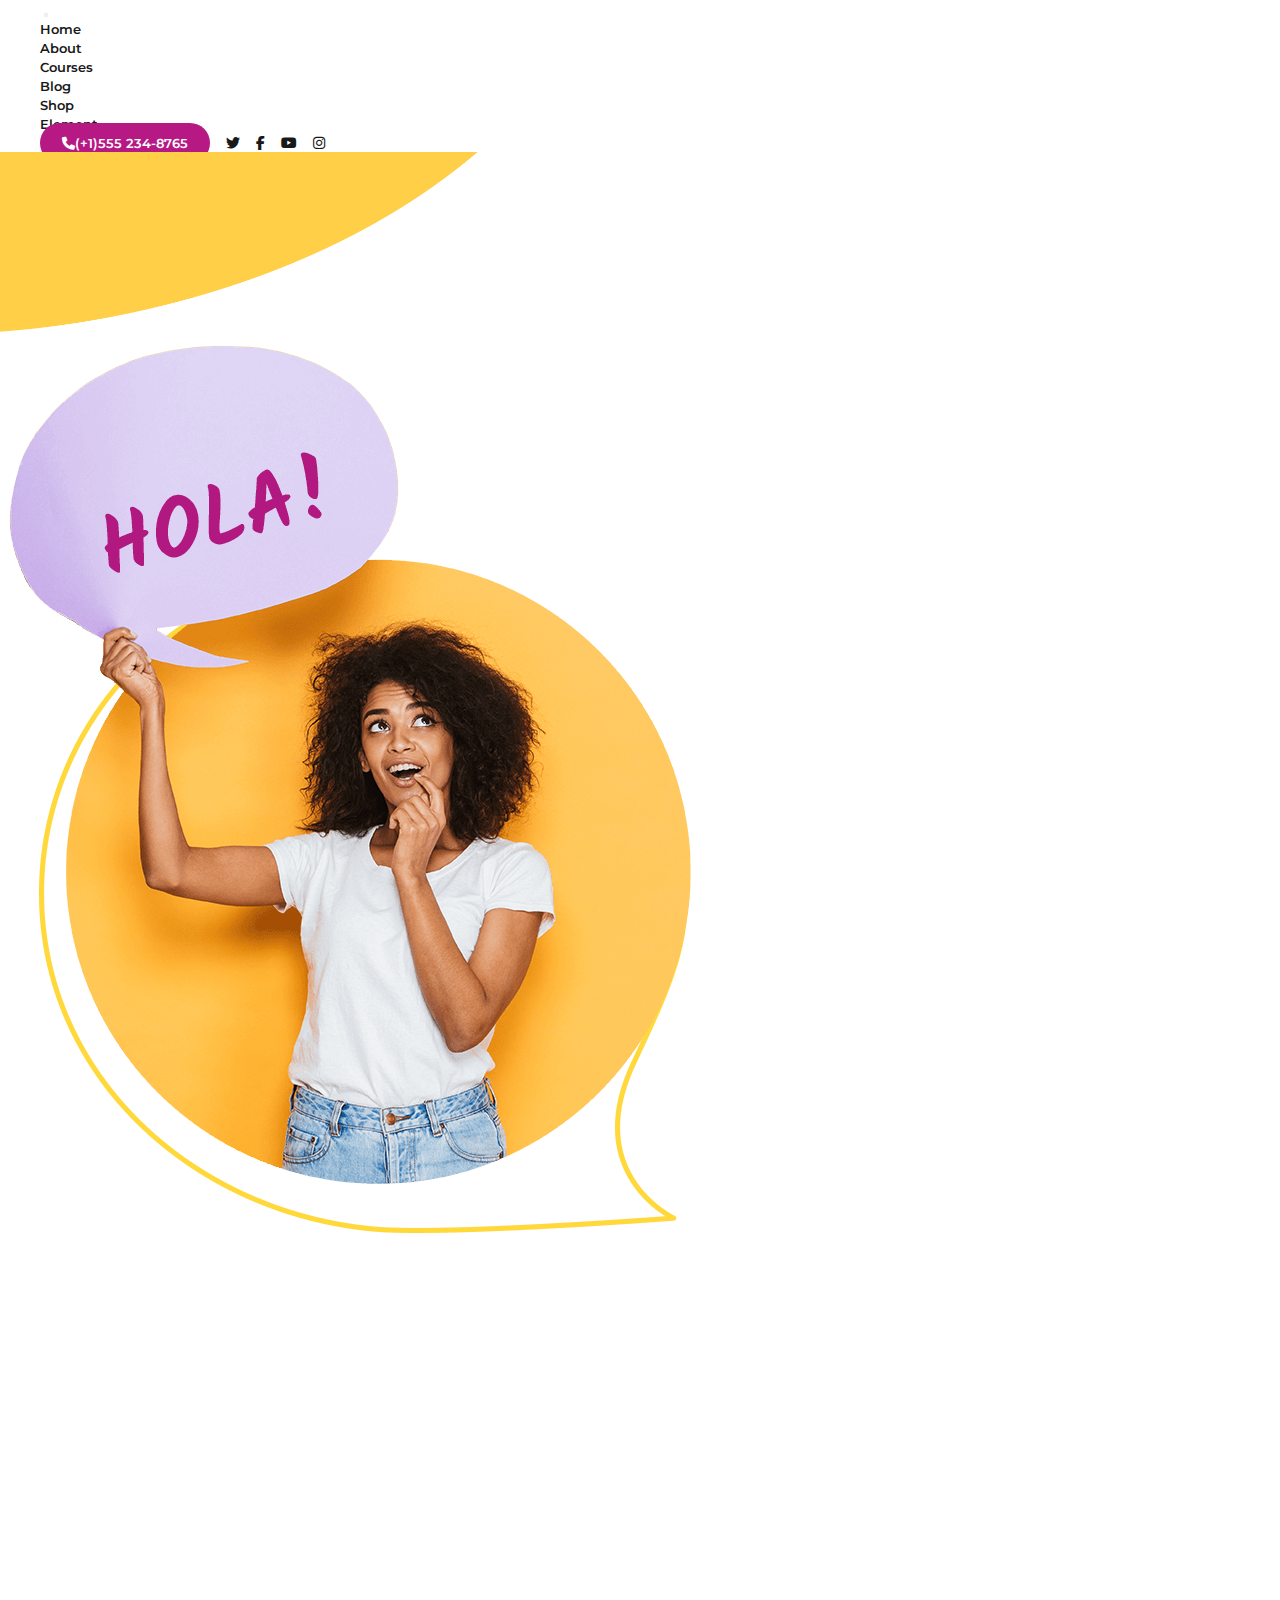
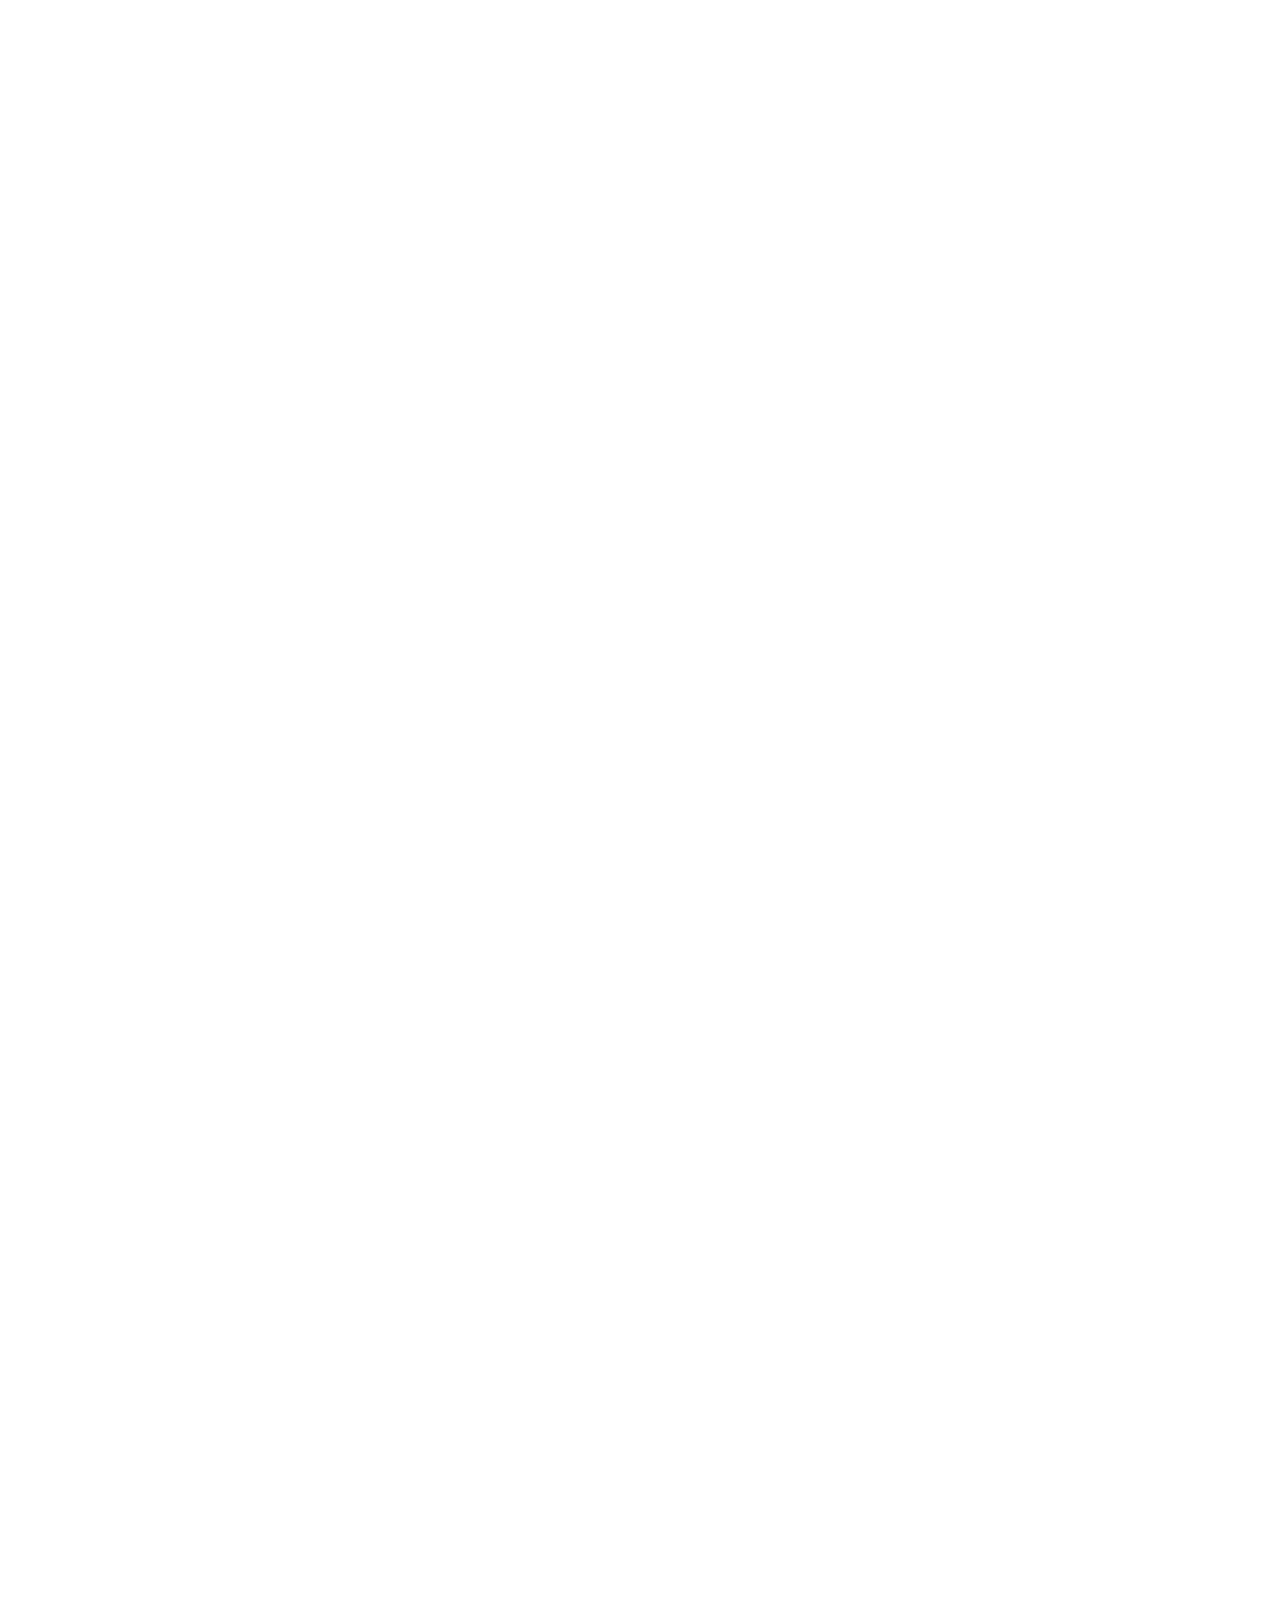
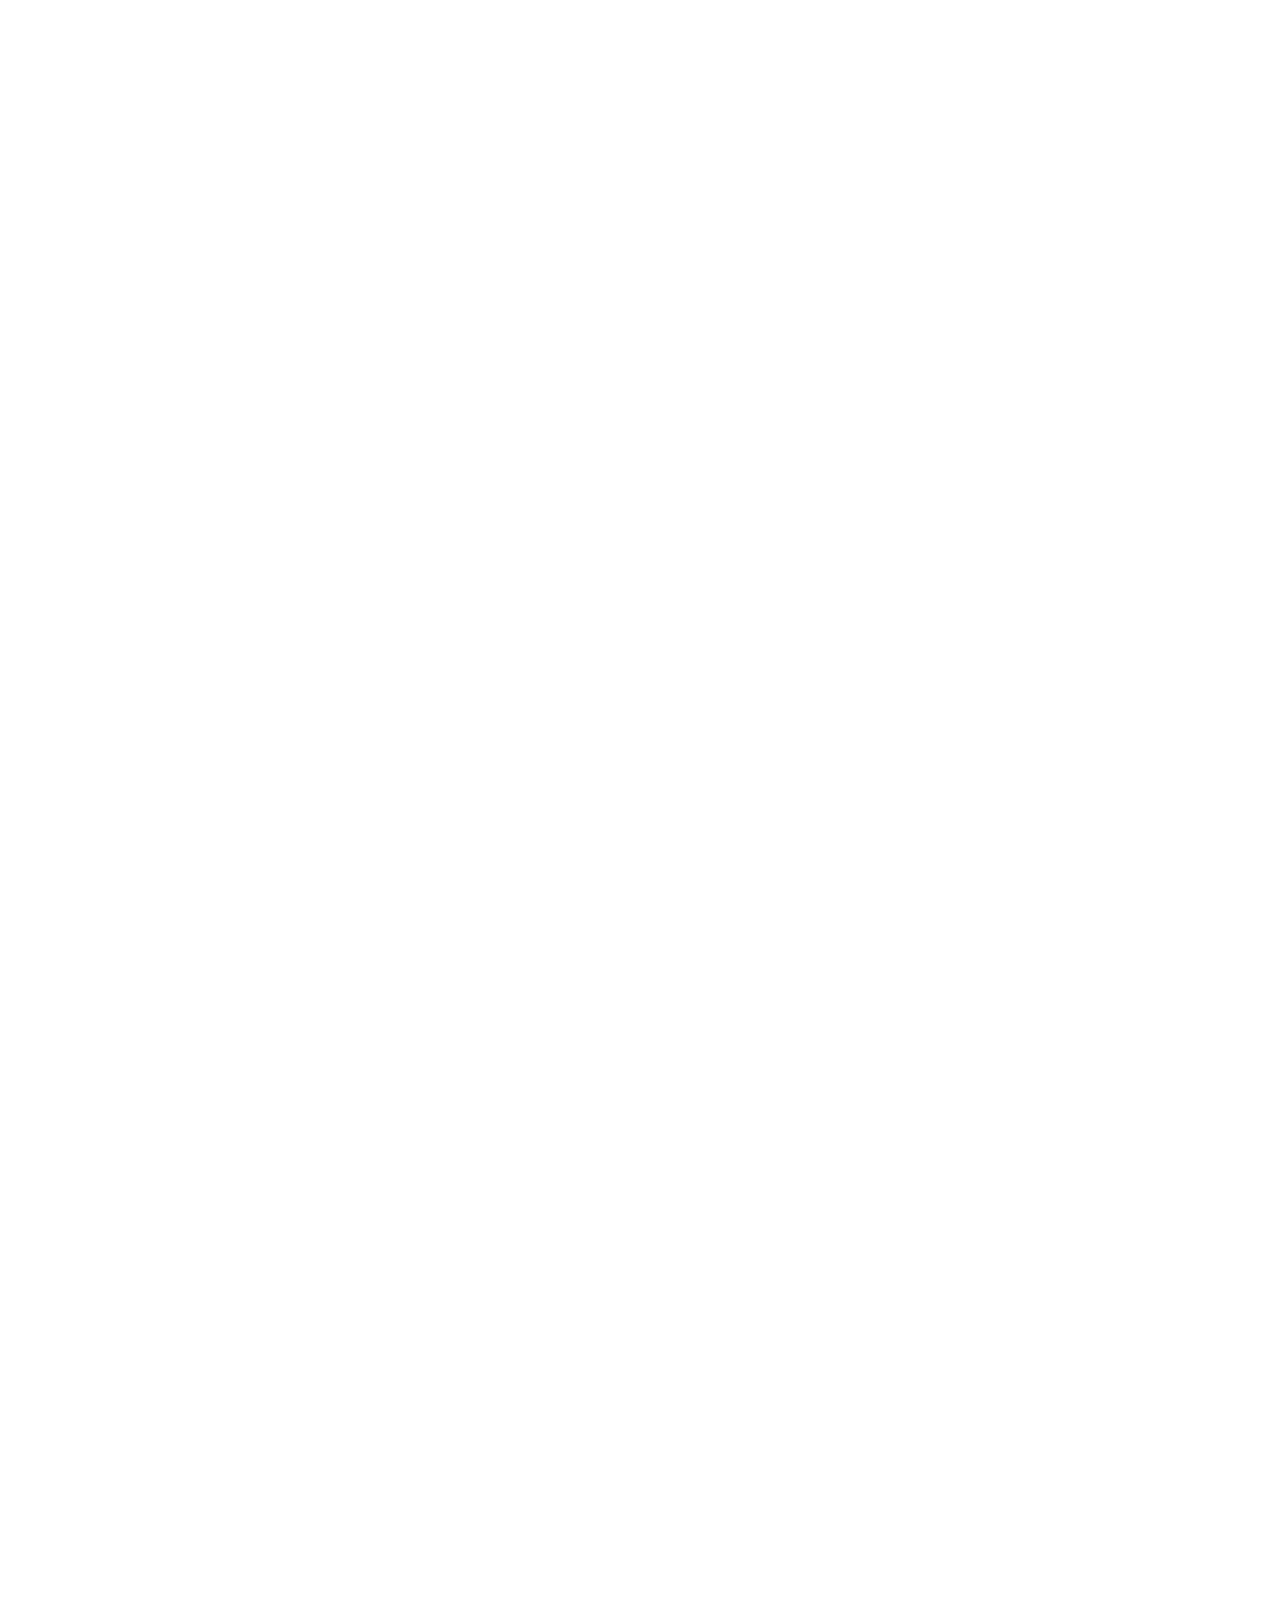
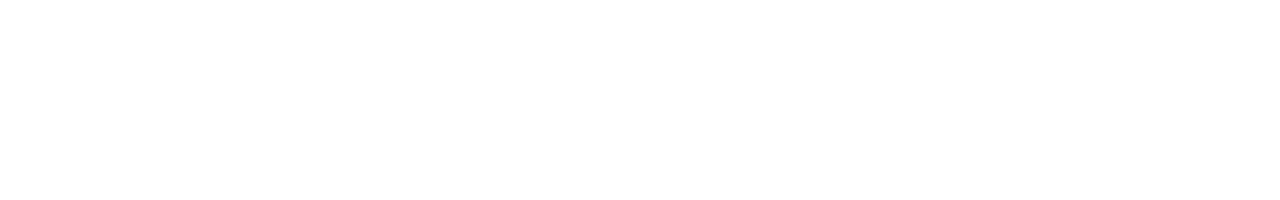
==== index.html @ 392f670a "done navbar" ====
<!DOCTYPE html>
<html lang="en">

<head>
  <title>Title</title>
  <!-- Required meta tags -->
  <meta charset="utf-8" />
  <meta name="viewport" content="width=device-width, initial-scale=1, shrink-to-fit=no" />
  <!-- Font Awesome -->
  <link rel="stylesheet" href="https://cdnjs.cloudflare.com/ajax/libs/font-awesome/6.1.1/css/all.min.css" />
  <!-- Google font -->
  <link rel="preconnect" href="https://fonts.googleapis.com" />
  <link rel="preconnect" href="https://fonts.gstatic.com" crossorigin />
  <link href="https://fonts.googleapis.com/css2?family=Montserrat:wght@300;400;500;600;700;800&display=swap"
    rel="stylesheet" />
  <!-- Bootstrap CSS v5.2.0-beta1 -->
  <link rel="stylesheet" href="https://cdn.jsdelivr.net/npm/bootstrap@5.2.0-beta1/dist/css/bootstrap.min.css"
    integrity="sha384-0evHe/X+R7YkIZDRvuzKMRqM+OrBnVFBL6DOitfPri4tjfHxaWutUpFmBp4vmVor" crossorigin="anonymous" />
  <!-- CSS -->
  <link rel="stylesheet" href="./css/main.css" />
</head>

<body>
  <header class="mainHeader">
    <div id="navbar" class="header-cover">
      <div class="headerInner">
        <div class="header-bg">
          <nav class="navbar navbar-expand-lg">
            <div class="container-fluid">
              <a class="navbar-brand" href="#">
                <img id="logo" class="main-logo" src="./img/crest.png" alt="" />
              </a>
              <button class="navbar-toggler" type="button" data-bs-toggle="collapse"
                data-bs-target="#navbarSupportedContent" aria-controls="navbarSupportedContent" aria-expanded="false"
                aria-label="Toggle navigation">
                <span class="navbar-toggler-icon"></span>
              </button>
              <div class="collapse navbar-collapse" id="navbarSupportedContent">
                <ul class="navbar-nav ms-auto mb-2 mb-lg-0">
                  <li class="nav-item position-relative ">
                    <a class="nav-link " aria-current="page" href="#">Home</a>
                    <div class="show-menu-home d-flex position-absolute py-3">
                      <div class="col-4 px-3">
                        <a href="">
                          <p class="border-bottom bd-color-pri">Wavy</p>
                        </a>
                        <a href="">
                          <p class="border-bottom">Language</p>
                        </a>
                        <a href="">
                          <p class="border-bottom">Music Course</p>
                        </a> <a href="">
                          <p class="border-bottom">Music School</p>
                        </a>
                        <a href="">
                          <p class="m-0 p-0">Ballet</p>
                        </a>
                      </div>
                      <div class="col-4 px-3">
                        <a href="">
                          <p class="border-bottom bd-color-pri">Sunny</p>
                        </a>
                        <a href="">
                          <p class="border-bottom">Draw & Paint</p>
                        </a>
                        <a href="">
                          <p class="border-bottom">Illustration</p>
                        </a> <a href="">
                          <p class="border-bottom">Language</p>
                        </a>
                        <a href="">
                          <p class="m-0 p-0">Acting</p>
                        </a>
                      </div>
                      <div class="col-4 px-3">
                        <a href="">
                          <p class="border-bottom bd-color-pri">Shady</p>
                        </a>
                        <a href="">
                          <p class="border-bottom">Music</p>
                        </a>
                        <a href="">
                          <p class="border-bottom">Contemorary Ballet</p>
                        </a> <a href="">
                          <p class="border-bottom">Jazz Ballet</p>
                        </a>
                        <a href="">
                          <p class="m-0 p-0">Acting</p>
                        </a>
                      </div>
                    </div>
                  </li>
                  <li class="nav-item position-relative">
                    <a class="nav-link " href="#">About</a>
                    <div class="show-menu-about d-flex position-absolute py-3">
                      <div class="col-12 px-3">
                        <a href="">
                          <p class="border-bottom ">About Us</p>
                        </a>
                        <a href="">
                          <p class="border-bottom">About Me</p>
                        </a>
                        <a href="">
                          <p class="border-bottom txt-color-pri">Our Team</p>
                        </a>
                        <a href="">
                          <p class="border-bottom">History</p>
                        </a>
                        <a href="">
                          <p class="border-bottom">Testimonials</p>
                        </a>
                        <a href="">
                          <p class="border-bottom">Contact</p>
                        </a>
                        <a href="">
                          <p class="border-bottom">Comming Soon</p>
                        </a>
                        <a href="">
                          <p class="m-0 p-0">404</p>
                        </a>
                      </div>
                    </div>
                  </li>
                  <li class="nav-item position-relative">
                    <a class="nav-link " href="#">Courses</a>
                    <div class="show-menu-about d-flex position-absolute py-3">
                      <div class="col-12 px-3">
                        <a href="">
                          <p class="border-bottom ">Course</p>
                        </a>
                        <a href="">
                          <p class="border-bottom">Signle Course</p>
                        </a>
                        <a href="">
                          <p class="border-bottom ">Schedule</p>
                        </a>
                        <a href="">
                          <p class="border-bottom">Workshop</p>
                        </a>
                        <a href="">
                          <p class="border-bottom">Workshop & Event</p>
                        </a>
                        <a href="">
                          <p class="m-0 p-0">Get Quote</p>
                        </a>
                      </div>
                    </div>
                  </li>
                  <li class="nav-item dropdown" id="myDropdown">
                    <a class="nav-link dropdown-toggle" href="#" data-bs-toggle="dropdown"> Blog  </a>
                    <ul class="dropdown-menu show-menu-blog p-3">
                      <li> <a class="dropdown-item border-bottom" href="#">Standard view</a></li>
                      <li> <a class="dropdown-item border-bottom" href="#">Columns view</a></li>
                      <li> <a class="dropdown-item border-bottom" href="#">Signle view</a></li>
                      <li> <a class="dropdown-item border-bottom" href="#">Grid view</a></li>
                      <li> <a class="dropdown-item border-bottom" href="#">Signle Post </a>
                        <ul class="submenu dropdown-menu p-3">
                          <li><a class="dropdown-item border-bottom" href="#">Srandard Post</a></li>
                          <li><a class="dropdown-item border-bottom" href="#">Grid Gallery Post</a></li>
                          <li><a class="dropdown-item border-bottom" href="#">Carousel & Column Post</a></li>
                          <li><a class="dropdown-item border-bottom" href="#">Quote Post</a></li>
                          <li><a class="dropdown-item border-bottom" href="#">Link Post</a> </li>                                                 
                          <li><a class="dropdown-item border-bottom" href="#">Audio Post</a></li>
                          <li><a class="dropdown-item m-0 p-0" href="#">Video Post</a></li>
                        </ul>
                      </li><li> <a class="dropdown-item m-0 p-0" href="#">Galleries  </a>
                        <ul class="submenu dropdown-menu p-3">
                          <li><a class="dropdown-item border-bottom" href="#">Standard Post</a></li>
                          <li><a class="dropdown-item border-bottom" href="#">Carousel Post</a></li>
                          <li><a class="dropdown-item border-bottom" href="#">Grid Gallery</a></li>
                          <li><a class="dropdown-item border-bottom" href="#">Video Post</a></li>
                          <li><a class="dropdown-item m-0 p-0" href="#">Audio Post</a> </li>                                                 
                        </ul>
                      </li>                   
                    </ul>
                  </li>
                  <li class="nav-item position-relative">
                    <a class="nav-link " href="#">Shop</a>
                    <div class="show-menu-shop d-flex position-absolute py-3 text-end">
                      <div class="col-12 px-3">
                        <a href="">
                          <p class="border-bottom ">Product</p>
                        </a>
                        <a href="">
                          <p class="border-bottom">Card</p>
                        </a>
                        <a href="">
                          <p class="border-bottom ">Checkout</p>
                        </a>
                        <a href="">
                          <p class="m-0 p-0">My account</p>
                        </a>

                      </div>
                    </div>
                  </li>
                  <li class="nav-item position-relative">
                    <a class="nav-link " href="#">Element</a>
                    <div class="show-menu-element d-flex position-absolute py-3 text-end">
                      <div class="col-4 px-3">
                        <a href="">
                          <p class="border-bottom bd-color-pri">Base</p>
                        </a>
                        <a href="">
                          <p class="border-bottom">Headlines</p>
                        </a>
                        <a href="">
                          <p class="border-bottom">Button & Icons</p>
                        </a> <a href="">
                          <p class="border-bottom">Image</p>
                        </a>
                        </a> <a href="">
                          <p class="border-bottom">Organic & Animation</p>
                        </a>
                        </a> <a href="">
                          <p class="border-bottom">Inner Row & Column</p>
                        </a>
                        <a href="">
                          <p class="m-0 p-0">Countdown & Counter</p>
                        </a>
                      </div>
                      <div class="col-4 px-3">
                        <a href="">
                          <p class="border-bottom bd-color-pri">Common</p>
                        </a>
                        <a href="">
                          <p class="border-bottom">Price List & Process Bar</p>
                        </a>
                        <a href="">
                          <p class="border-bottom">Google Map</p>
                        </a> <a href="">
                          <p class="border-bottom">Service</p>
                        </a>
                        </a> <a href="">
                          <p class="border-bottom">Accordions & Tabs</p>
                        </a>
                        </a> <a href="">
                          <p class="border-bottom">Card & Event</p>
                        </a>
                        <a href="">
                          <p class="m-0 p-0">Schedule & Step Line</p>
                        </a>
                      </div>
                      <div class="col-4 px-3">
                        <a href="">
                          <p class="border-bottom bd-color-pri">Presentationals</p>
                        </a>
                        <a href="">
                          <p class="border-bottom">Team</p>
                        </a>
                        <a href="">
                          <p class="border-bottom">Slider</p>
                        </a> <a href="">
                          <p class="border-bottom">Testimonials</p>
                        </a>
                        </a> <a href="">
                          <p class="border-bottom">Cost Caculator</p>
                        </a>
                        </a> <a href="">
                          <p class="border-bottom">Socical Media</p>
                        </a>
                        <a href="">
                          <p class="m-0 p-0">Blog Layouts</p>
                        </a>
                      </div>
                    </div>
                  </li>
                </ul>
                <div class="iconBar d-flex">
                  <a class="phone-icon" href="">
                    <span class="btn-primary"><i class="fa-solid fa-phone"></i>(+1)555 234-8765</span>
                  </a>
                  <a href="">
                    <i class="fa-brands fa-twitter"></i>
                  </a>
                  <a href="">
                    <i class="fa-brands fa-facebook-f"></i>
                  </a>
                  <a href="">
                    <i class="fa-brands fa-youtube"></i>
                  </a>
                  <a href="">
                    <i class="fa-brands fa-instagram"></i>
                  </a>
                </div>
              </div>
            </div>
          </nav>
        </div>

      </div>
    </div>
    <div class="bg-header-wave position-absolute">
      <img src="./img/yellow_top_wave_01.png" alt="" />
    </div>
    <div class="bg-header-wavy position-absolute">
      <img src="./img/wavy_girl.png" alt="" />
    </div>

  </header>

  <!-- Bootstrap JavaScript Libraries -->
  <script src="https://cdn.jsdelivr.net/npm/@popperjs/core@2.11.5/dist/umd/popper.min.js"
    integrity="sha384-Xe+8cL9oJa6tN/veChSP7q+mnSPaj5Bcu9mPX5F5xIGE0DVittaqT5lorf0EI7Vk"
    crossorigin="anonymous"></script>

  <script src="https://cdn.jsdelivr.net/npm/bootstrap@5.2.0-beta1/dist/js/bootstrap.min.js"
    integrity="sha384-kjU+l4N0Yf4ZOJErLsIcvOU2qSb74wXpOhqTvwVx3OElZRweTnQ6d31fXEoRD1Jy"
    crossorigin="anonymous"></script>
  <script src="./Js/WindowScroll.js"></script>
  <script src="./Js/DropdownMenu.js"></script>
</body>

</html>
---- css/main.css ----
@import url("https://fonts.googleapis.com/css2?family=Montserrat:wght@300;400;500;600;700;800&display=swap");
@-webkit-keyframes showMenu {
  from {
    opacity: 0;
  }
  to {
    opacity: 1;
  }
}
@keyframes showMenu {
  from {
    opacity: 0;
  }
  to {
    opacity: 1;
  }
}

@-webkit-keyframes showList {
  from {
    -webkit-transform: scale(0);
            transform: scale(0);
  }
  to {
    -webkit-transform: scale(1);
            transform: scale(1);
  }
}

@keyframes showList {
  from {
    -webkit-transform: scale(0);
            transform: scale(0);
  }
  to {
    -webkit-transform: scale(1);
            transform: scale(1);
  }
}

* {
  margin: 0;
  padding: 0;
  -webkit-box-sizing: border-box;
          box-sizing: border-box;
}

html, body {
  font-family: 'Montserrat', sans-serif;
  scroll-behavior: smooth;
}

html a, body a {
  text-decoration: none;
  color: #181818;
  padding: 0;
  margin: 0;
}

html p, body p {
  color: #181818;
}

html li, body li {
  list-style: none;
}

.btn-primary {
  padding: 12px 22px;
  -webkit-box-shadow: 0 0 0 48px #b61984 inset;
          box-shadow: 0 0 0 48px #b61984 inset;
  border-radius: 22px;
  -webkit-transition: all 0.3s ease;
  transition: all 0.3s ease;
}

.btn-primary:hover {
  color: #b61984;
  -webkit-box-shadow: 0 0 0 1px #b61984 inset;
          box-shadow: 0 0 0 1px #b61984 inset;
  -webkit-transition: all 0.3s ease;
  transition: all 0.3s ease;
}

.mainHeader {
  height: 5000px;
}

.sticky {
  position: -webkit-sticky;
  position: sticky;
  top: 0;
  z-index: 999;
  background-color: #ffffff;
  padding: 8px;
  -webkit-box-shadow: 0 3px 6px 0 #0000000d;
          box-shadow: 0 3px 6px 0 #0000000d;
}

.bg-header-wave {
  top: 0;
}

.bg-header-wave img {
  width: 100%;
}

.bg-header-wavy {
  top: -50px;
  right: 90px;
}

.headerInner {
  width: 100%;
}

.headerInner .header-bg {
  max-width: 1200px;
  margin: auto;
}

.headerInner .main-logo {
  width: 80px;
}

.headerInner .navbar-brand {
  padding: 0;
  margin: 0;
}

.headerInner .nav-item:hover .show-menu-home,
.headerInner .nav-item:hover .show-menu-about,
.headerInner .nav-item:hover .show-menu-shop,
.headerInner .nav-item:hover .show-menu-element {
  display: -webkit-box !important;
  display: -ms-flexbox !important;
  display: flex !important;
}

.headerInner .nav-item:hover .show-menu-blog {
  display: block;
}

.headerInner .nav-item .col-4,
.headerInner .nav-item .col-12 {
  font-size: 12px;
  font-weight: 600;
}

.headerInner .nav-item .col-4 .bd-color-pri,
.headerInner .nav-item .col-12 .bd-color-pri {
  border-bottom: 2px solid !important;
  border-color: #b61984 !important;
}

.headerInner .nav-item .col-4 .txt-color-pri,
.headerInner .nav-item .col-12 .txt-color-pri {
  color: #b61984;
}

.headerInner .nav-item .col-4 p,
.headerInner .nav-item .col-12 p {
  padding-bottom: 12px;
  -webkit-transition: all 0.2s;
  transition: all 0.2s;
}

.headerInner .nav-item .col-4 p:hover,
.headerInner .nav-item .col-12 p:hover {
  color: #b61984;
  cursor: pointer;
  -webkit-transition: all 0.3s;
  transition: all 0.3s;
}

.headerInner .nav-item .dropdown-toggle::after {
  display: none;
}

.headerInner .nav-item .show-menu-blog {
  position: absolute;
  width: 220px;
  background-color: #ffffff;
  -webkit-box-shadow: 0 0px 6px 3px #0000000d;
          box-shadow: 0 0px 6px 3px #0000000d;
  -webkit-transform: translateX(-50%);
          transform: translateX(-50%);
  -webkit-animation: showMenu 0.5s ease-in;
          animation: showMenu 0.5s ease-in;
  top: 160%;
  left: 128%;
}

.headerInner .nav-item .show-menu-blog::after {
  content: "";
  position: absolute;
  width: 12px;
  height: 12px;
  background-color: #b61984;
  border-radius: 50%;
  -webkit-animation: showList 0.5s ease-in;
          animation: showList 0.5s ease-in;
  left: 7%;
  top: -1%;
}

.headerInner .nav-item .show-menu-blog::before {
  content: "";
  position: absolute;
  width: 80px;
  height: 40px;
  background-color: transparent;
  top: -10%;
  left: -6%;
}

.headerInner .nav-link {
  color: #181818;
  font-size: 13px;
  font-weight: 600;
}

.headerInner .nav-link:hover {
  color: #b61984;
  cursor: pointer;
  -webkit-transition: all 0.3s;
  transition: all 0.3s;
}

.headerInner .show-menu-home {
  display: none !important;
  background-color: #ffffff;
  -webkit-box-shadow: 0 0px 6px 3px #0000000d;
          box-shadow: 0 0px 6px 3px #0000000d;
  -webkit-transform: translateX(-50%);
          transform: translateX(-50%);
  -webkit-animation: showMenu 0.5s ease-in;
          animation: showMenu 0.5s ease-in;
  width: 750px;
  left: 50%;
  top: 160%;
  transform: translateX(-50%);
}

.headerInner .show-menu-home::after {
  content: "";
  position: absolute;
  width: 12px;
  height: 12px;
  background-color: #b61984;
  border-radius: 50%;
  -webkit-animation: showList 0.5s ease-in;
          animation: showList 0.5s ease-in;
  left: 46%;
  top: -2%;
}

.headerInner .show-menu-home::before {
  content: "";
  position: absolute;
  width: 80px;
  height: 40px;
  background-color: transparent;
  top: -10%;
  left: 42%;
}

.headerInner .show-menu-about {
  display: none !important;
  background-color: #ffffff;
  -webkit-box-shadow: 0 0px 6px 3px #0000000d;
          box-shadow: 0 0px 6px 3px #0000000d;
  -webkit-transform: translateX(-50%);
          transform: translateX(-50%);
  -webkit-animation: showMenu 0.5s ease-in;
          animation: showMenu 0.5s ease-in;
  width: 220px;
  -webkit-transform: translateX(0);
          transform: translateX(0);
  left: 0;
  top: 160%;
}

.headerInner .show-menu-about::after {
  content: "";
  position: absolute;
  width: 12px;
  height: 12px;
  background-color: #b61984;
  border-radius: 50%;
  -webkit-animation: showList 0.5s ease-in;
          animation: showList 0.5s ease-in;
  left: 7%;
  top: -2%;
}

.headerInner .show-menu-about::before {
  content: "";
  position: absolute;
  width: 80px;
  height: 40px;
  background-color: transparent;
  top: -10%;
  left: -6%;
}

.headerInner .dropdown-menu {
  border-radius: 0;
  border: none;
  padding: 0;
}

.headerInner .dropdown-menu .dropdown-item {
  font-size: 12px;
  font-weight: 600;
  padding: 0 0 12px 0;
  margin: 0 0 16px 0;
}

.headerInner .dropdown-menu .dropdown-item:hover {
  color: #b61984;
  background-color: #ffffff;
}

.headerInner .show-menu-shop {
  display: none !important;
  background-color: #ffffff;
  -webkit-box-shadow: 0 0px 6px 3px #0000000d;
          box-shadow: 0 0px 6px 3px #0000000d;
  -webkit-transform: translateX(-50%);
          transform: translateX(-50%);
  -webkit-animation: showMenu 0.5s ease-in;
          animation: showMenu 0.5s ease-in;
  width: 220px;
  -webkit-transform: translateX(0);
          transform: translateX(0);
  right: 0;
  top: 160%;
}

.headerInner .show-menu-shop::after {
  content: "";
  position: absolute;
  width: 12px;
  height: 12px;
  background-color: #b61984;
  border-radius: 50%;
  -webkit-animation: showList 0.5s ease-in;
          animation: showList 0.5s ease-in;
  right: 27%;
  top: -2%;
}

.headerInner .show-menu-shop::before {
  content: "";
  position: absolute;
  width: 80px;
  height: 40px;
  background-color: transparent;
  top: -10%;
  right: 12%;
}

.headerInner .show-menu-element {
  display: none !important;
  background-color: #ffffff;
  -webkit-box-shadow: 0 0px 6px 3px #0000000d;
          box-shadow: 0 0px 6px 3px #0000000d;
  -webkit-transform: translateX(-50%);
          transform: translateX(-50%);
  -webkit-animation: showMenu 0.5s ease-in;
          animation: showMenu 0.5s ease-in;
  width: 750px;
  left: 0%;
  top: 160%;
  transform: translateX(-50%);
}

.headerInner .show-menu-element::after {
  content: "";
  position: absolute;
  width: 12px;
  height: 12px;
  background-color: #b61984;
  border-radius: 50%;
  -webkit-animation: showList 0.5s ease-in;
          animation: showList 0.5s ease-in;
  left: 53%;
  top: -2%;
}

.headerInner .show-menu-element::before {
  content: "";
  position: absolute;
  width: 80px;
  height: 40px;
  background-color: transparent;
  top: -10%;
  left: 48%;
}

.headerInner .navbar {
  padding: 0;
  z-index: 999;
}

.headerInner .container-fluid {
  padding: 0;
}

.headerInner .iconBar a {
  color: #181818;
  font-size: 14px;
  font-weight: 600;
  padding: 0 12px 0 0;
  -webkit-transition: all 0.3s;
  transition: all 0.3s;
}

.headerInner .iconBar a:hover {
  color: #b61984;
  cursor: pointer;
  -webkit-transition: all 0.3s;
  transition: all 0.3s;
  transition: all 0.3s;
}

.headerInner .iconBar a:last-child {
  padding-right: 0;
}

.headerInner .iconBar .phone-icon {
  color: #ffffff;
  font-size: 13px;
  font-weight: 600;
}

@media screen and (min-width: 992px) {
  .navbar-expand-lg .navbar-nav .nav-link {
    padding-right: 0;
    padding-left: 0;
    padding: 8px 55px 8px 0;
  }
}

/* ============ desktop view ============ */
@media all and (min-width: 992px) {
  .dropdown-menu li {
    position: relative;
  }
  .nav-item .submenu {
    display: none;
    position: absolute;
    left: 108%;
    top: -15px;
    -webkit-box-shadow: 0 3px 6px 0 #0000000d;
            box-shadow: 0 3px 6px 0 #0000000d;
    -webkit-animation: showMenu 0.5s ease-in;
            animation: showMenu 0.5s ease-in;
  }
  .nav-item .submenu::before {
    content: "";
    content: "";
    position: absolute;
    width: 80px;
    height: 40px;
    background-color: transparent;
    right: 80%;
    top: 0;
  }
  .nav-item .submenu-left {
    right: 100%;
    left: auto;
  }
  .dropdown-menu > li:hover > .submenu {
    display: block;
  }
}

/* ============ desktop view .end// ============ */
/* ============ small devices ============ */
@media (max-width: 991px) {
  .dropdown-menu .dropdown-menu {
    margin-left: 0.7rem;
    margin-right: 0.7rem;
    margin-bottom: 0.5rem;
  }
}

/* ============ small devices .end// ============ */
/*# sourceMappingURL=main.css.map */
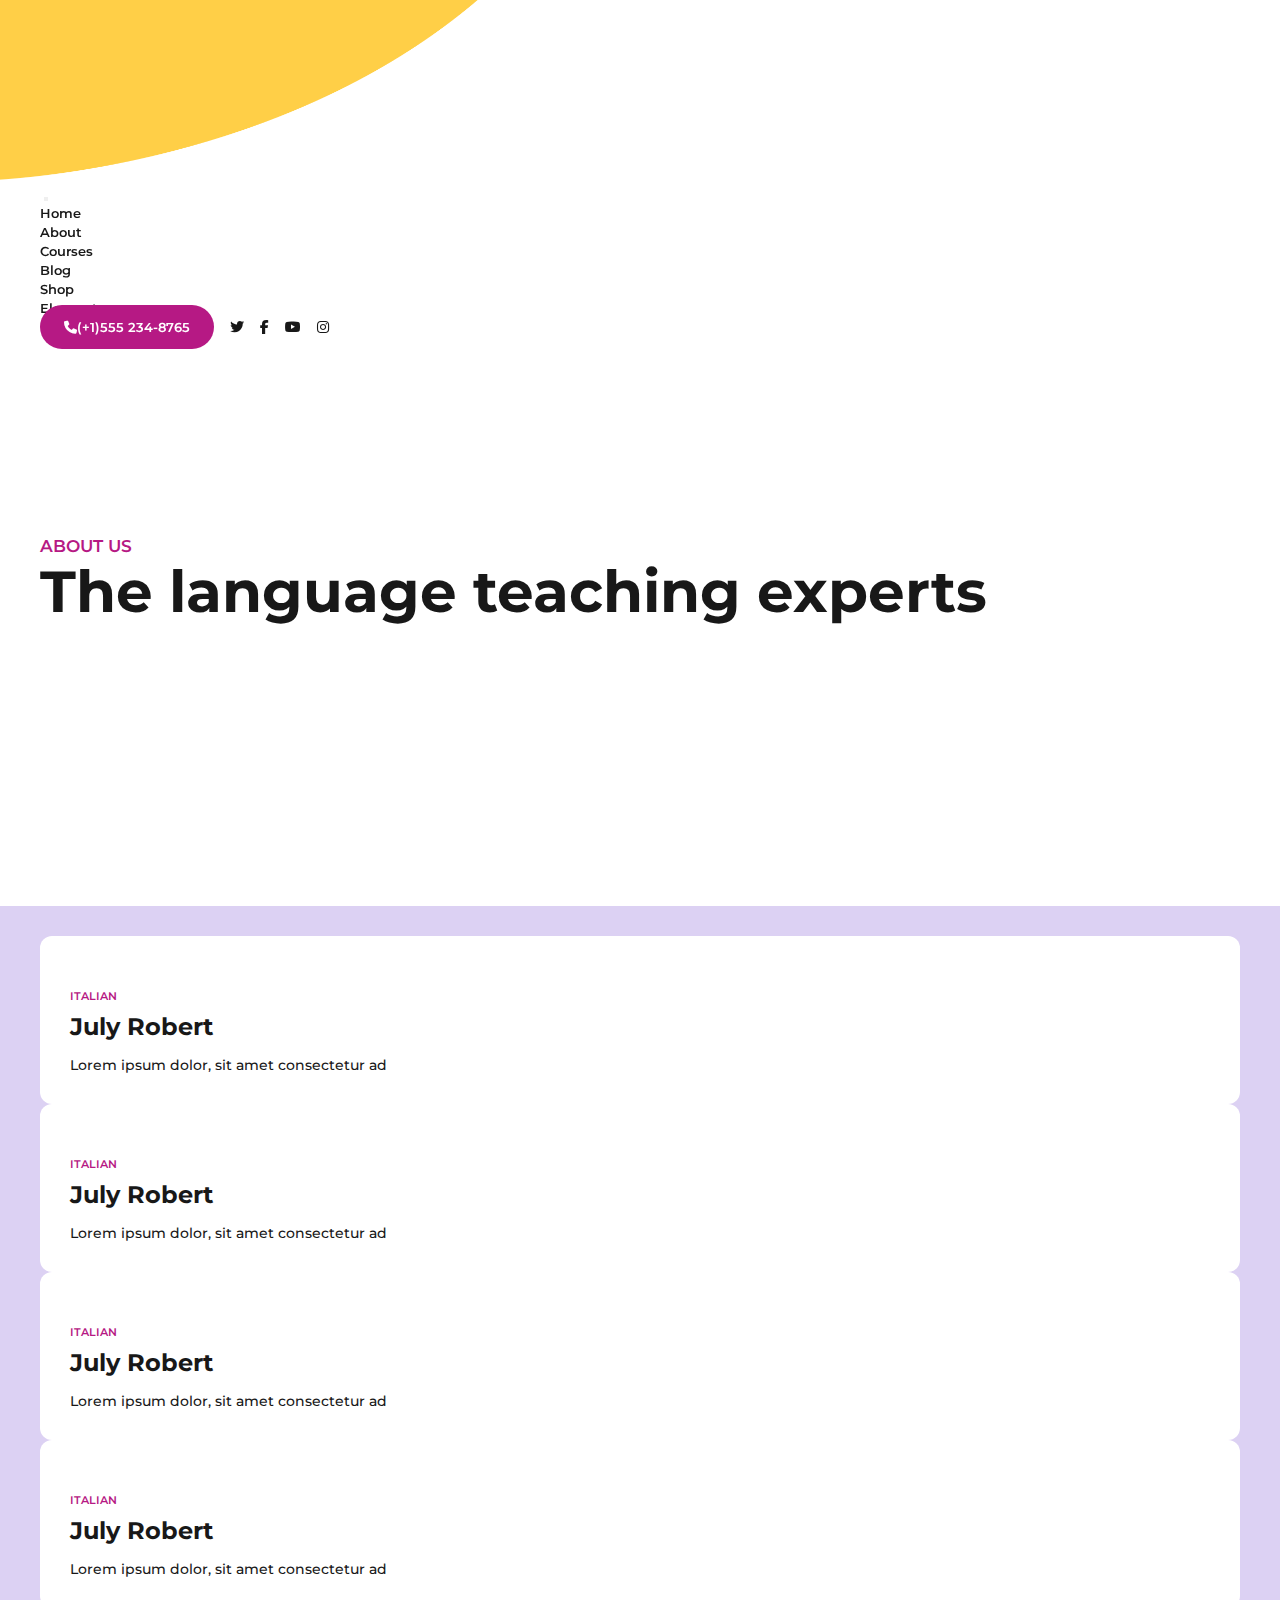
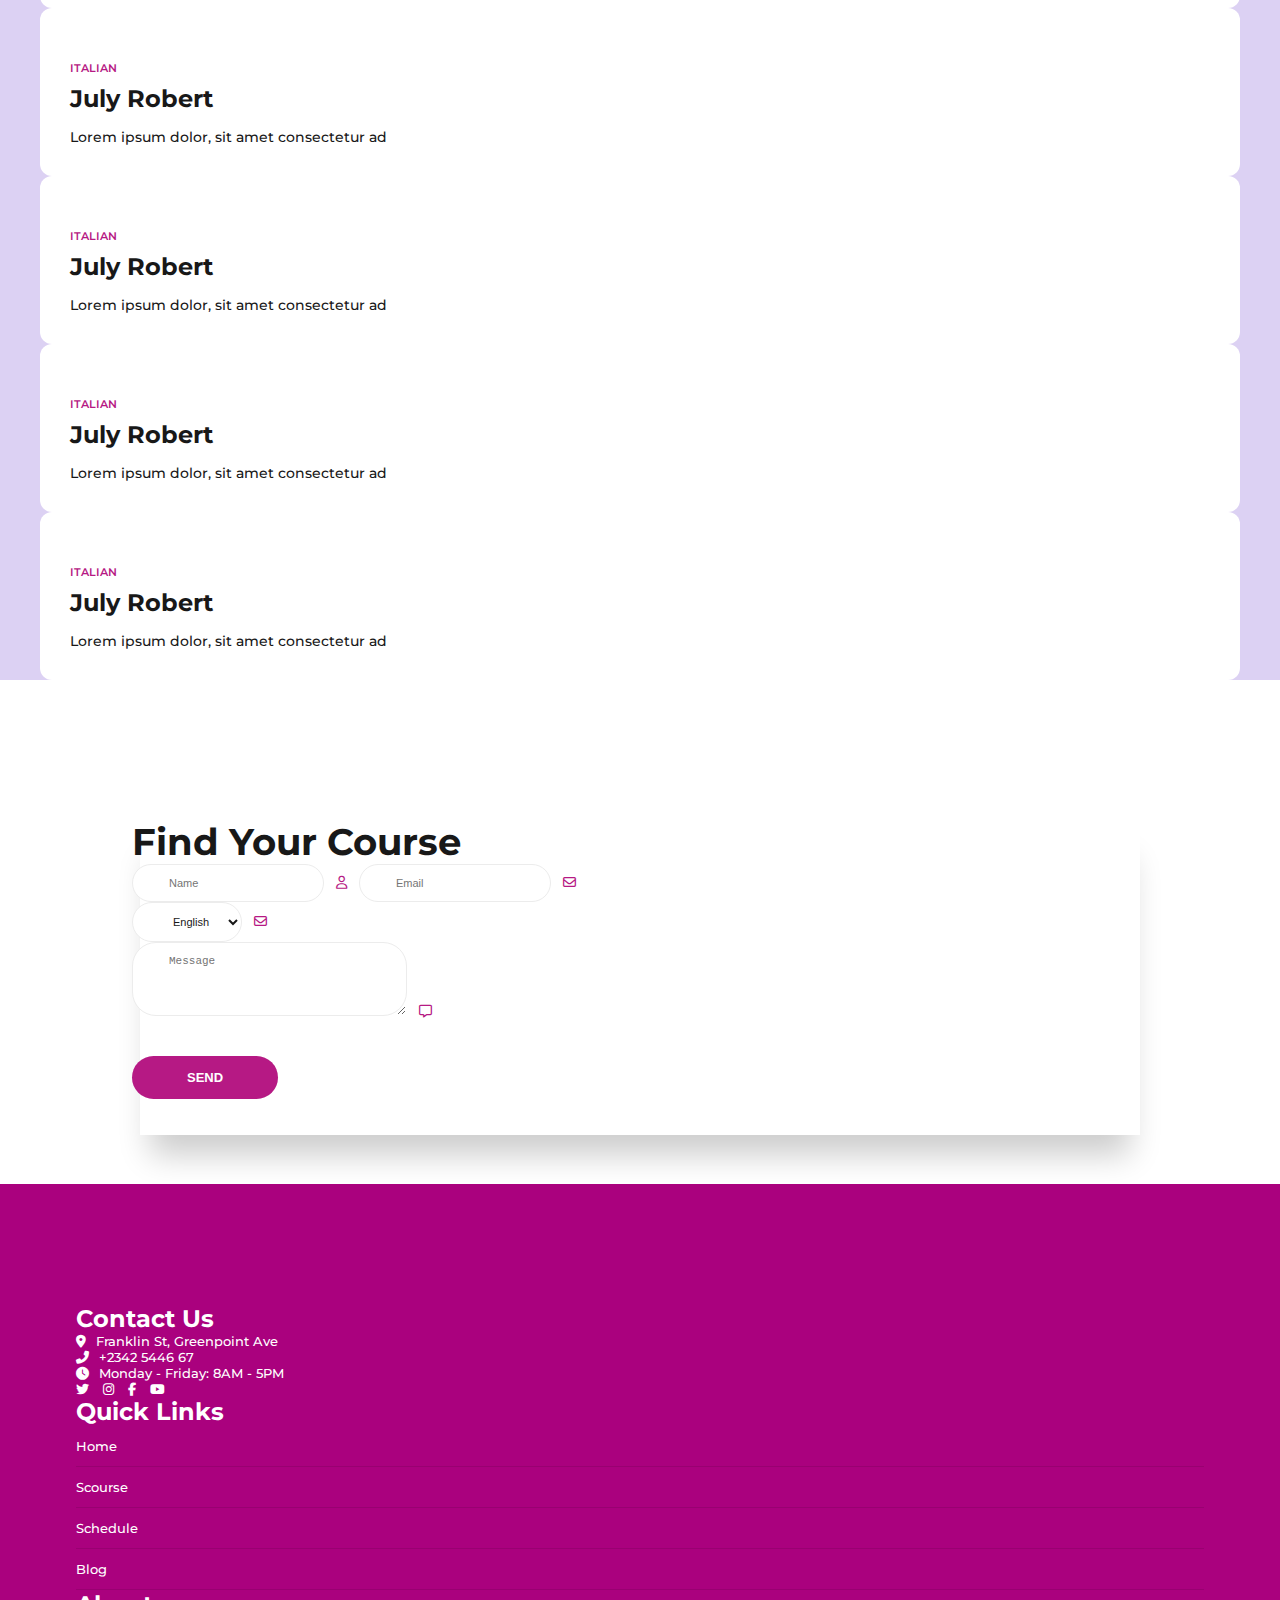
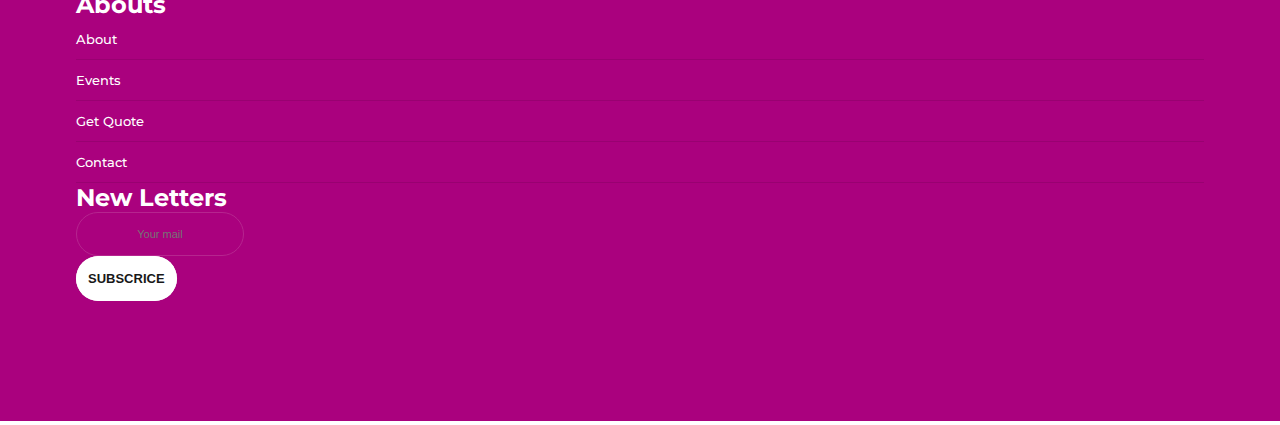
==== commit a194c331: "footer" ====
--- a/index.html
+++ b/index.html
@@ -21,10 +21,15 @@
 </head>
 
 <body>
+  <!-----------------  Left Wave Background  ------------------>
+  <div class="bg-header-wave position-absolute">
+    <img src="./img/yellow_top_wave_01.png" alt="" />
+  </div>
+  <!---------------------  Header  ---------------------->
   <header class="mainHeader">
     <div id="navbar" class="header-cover">
       <div class="headerInner">
-        <div class="header-bg">
+        <div class="container">
           <nav class="navbar navbar-expand-lg">
             <div class="container-fluid">
               <a class="navbar-brand" href="#">
@@ -147,31 +152,32 @@
                     </div>
                   </li>
                   <li class="nav-item dropdown" id="myDropdown">
-                    <a class="nav-link dropdown-toggle" href="#" data-bs-toggle="dropdown"> Blog  </a>
+                    <a class="nav-link dropdown-toggle" href="#" data-bs-toggle="dropdown"> Blog </a>
                     <ul class="dropdown-menu show-menu-blog p-3">
                       <li> <a class="dropdown-item border-bottom" href="#">Standard view</a></li>
                       <li> <a class="dropdown-item border-bottom" href="#">Columns view</a></li>
                       <li> <a class="dropdown-item border-bottom" href="#">Signle view</a></li>
                       <li> <a class="dropdown-item border-bottom" href="#">Grid view</a></li>
-                      <li> <a class="dropdown-item border-bottom" href="#">Signle Post </a>
+                      <li> <a class="dropdown-item border-bottom drop-before" href="#">Signle Post </a>
                         <ul class="submenu dropdown-menu p-3">
                           <li><a class="dropdown-item border-bottom" href="#">Srandard Post</a></li>
                           <li><a class="dropdown-item border-bottom" href="#">Grid Gallery Post</a></li>
                           <li><a class="dropdown-item border-bottom" href="#">Carousel & Column Post</a></li>
                           <li><a class="dropdown-item border-bottom" href="#">Quote Post</a></li>
-                          <li><a class="dropdown-item border-bottom" href="#">Link Post</a> </li>                                                 
+                          <li><a class="dropdown-item border-bottom" href="#">Link Post</a> </li>
                           <li><a class="dropdown-item border-bottom" href="#">Audio Post</a></li>
                           <li><a class="dropdown-item m-0 p-0" href="#">Video Post</a></li>
                         </ul>
-                      </li><li> <a class="dropdown-item m-0 p-0" href="#">Galleries  </a>
+                      </li>
+                      <li> <a class="dropdown-item m-0 p-0 drop-before" href="#">Galleries </a>
                         <ul class="submenu dropdown-menu p-3">
                           <li><a class="dropdown-item border-bottom" href="#">Standard Post</a></li>
                           <li><a class="dropdown-item border-bottom" href="#">Carousel Post</a></li>
                           <li><a class="dropdown-item border-bottom" href="#">Grid Gallery</a></li>
                           <li><a class="dropdown-item border-bottom" href="#">Video Post</a></li>
-                          <li><a class="dropdown-item m-0 p-0" href="#">Audio Post</a> </li>                                                 
+                          <li><a class="dropdown-item m-0 p-0" href="#">Audio Post</a> </li>
                         </ul>
-                      </li>                   
+                      </li>
                     </ul>
                   </li>
                   <li class="nav-item position-relative">
@@ -268,7 +274,7 @@
                 </ul>
                 <div class="iconBar d-flex">
                   <a class="phone-icon" href="">
-                    <span class="btn-primary"><i class="fa-solid fa-phone"></i>(+1)555 234-8765</span>
+                    <span class="span-primary"><i class="fa-solid fa-phone"></i>(+1)555 234-8765</span>
                   </a>
                   <a href="">
                     <i class="fa-brands fa-twitter"></i>
@@ -290,15 +296,285 @@
 
       </div>
     </div>
-    <div class="bg-header-wave position-absolute">
-      <img src="./img/yellow_top_wave_01.png" alt="" />
+  </header>
+  <!---------------------  Wrapper  ---------------------->
+  <section class="wrapper ">
+    <div class="wrapper-cover">
+      <div class="wrapper-cover-top position-relative">
+        <div class="container">
+          <div class="wrapprer-containt-top">
+            <div class="d-flex h-100">
+              <div class="col-6 wrap-left-content">
+                <div>
+                  <h5>ABOUT US</h5>
+                  <h1>The language teaching experts</h1>
+                </div>
+              </div>
+              <div class="col-6">
+                <div>
+                  <img src="./img/hero_team.png" alt="">
+                </div>
+              </div>
+            </div>
+          </div>
+        </div>
+        <div class="wrapper-wave-top-left">
+
+        </div>
+      </div>
+      <div class="wrapper-cover-bottom position-relative">
+        <div class="container">
+          <div class="wrapper-containt-bottom">
+            <div class="d-flex flex-wrap">
+              <div class="col-3 px-3 pb-5">
+                <div class="cards">
+                  <div class="card-view">
+                    <div class="avatar">
+                      <img class="w-100 scale-ava" src="./img/teacher_1.jpg" alt="">
+                    </div>
+                    <div class="info text-center">
+                      <span class="country">ITALIAN</span>
+                      <h4 class="name">July Robert</h4>
+                      <p class="criteria">Lorem ipsum dolor, sit amet consectetur ad</p>
+                    </div>
+                  </div>
+                </div>
+              </div>
+              <div class="col-3 px-3 pb-5">
+                <div class="cards">
+                  <div class="card-view">
+                    <div class="avatar">
+                      <img class="w-100 scale-ava" src="./img/teacher_1.jpg" alt="">
+                    </div>
+                    <div class="info text-center">
+                      <span class="country">ITALIAN</span>
+                      <h4 class="name">July Robert</h4>
+                      <p class="criteria">Lorem ipsum dolor, sit amet consectetur ad</p>
+                    </div>
+                  </div>
+                </div>
+              </div>
+              <div class="col-3 px-3 pb-5">
+                <div class="cards">
+                  <div class="card-view">
+                    <div class="avatar">
+                      <img class="w-100 scale-ava" src="./img/teacher_1.jpg" alt="">
+                    </div>
+                    <div class="info text-center">
+                      <span class="country">ITALIAN</span>
+                      <h4 class="name">July Robert</h4>
+                      <p class="criteria">Lorem ipsum dolor, sit amet consectetur ad</p>
+                    </div>
+                  </div>
+                </div>
+              </div>
+              <div class="col-3 px-3 pb-5">
+                <div class="cards">
+                  <div class="card-view">
+                    <div class="avatar">
+                      <img class="w-100 scale-ava" src="./img/teacher_1.jpg" alt="">
+                    </div>
+                    <div class="info text-center">
+                      <span class="country">ITALIAN</span>
+                      <h4 class="name">July Robert</h4>
+                      <p class="criteria">Lorem ipsum dolor, sit amet consectetur ad</p>
+                    </div>
+                  </div>
+                </div>
+              </div>
+              <div class="col-3 px-3">
+                <div class="cards">
+                  <div class="card-view">
+                    <div class="avatar">
+                      <img class="w-100 scale-ava" src="./img/teacher_1.jpg" alt="">
+                    </div>
+                    <div class="info text-center">
+                      <span class="country">ITALIAN</span>
+                      <h4 class="name">July Robert</h4>
+                      <p class="criteria">Lorem ipsum dolor, sit amet consectetur ad</p>
+                    </div>
+                  </div>
+                </div>
+              </div>
+              <div class="col-3 px-3">
+                <div class="cards">
+                  <div class="card-view">
+                    <div class="avatar">
+                      <img class="w-100 scale-ava" src="./img/teacher_1.jpg" alt="">
+                    </div>
+                    <div class="info text-center">
+                      <span class="country">ITALIAN</span>
+                      <h4 class="name">July Robert</h4>
+                      <p class="criteria">Lorem ipsum dolor, sit amet consectetur ad</p>
+                    </div>
+                  </div>
+                </div>
+              </div>
+              <div class="col-3 px-3">
+                <div class="cards">
+                  <div class="card-view">
+                    <div class="avatar">
+                      <img class="w-100 scale-ava" src="./img/teacher_1.jpg" alt="">
+                    </div>
+                    <div class="info text-center">
+                      <span class="country">ITALIAN</span>
+                      <h4 class="name">July Robert</h4>
+                      <p class="criteria">Lorem ipsum dolor, sit amet consectetur ad</p>
+                    </div>
+                  </div>
+                </div>
+              </div>
+              <div class="col-3 px-3">
+                <div class="cards">
+                  <div class="card-view">
+                    <div class="avatar">
+                      <img class="w-100 scale-ava" src="./img/teacher_1.jpg" alt="">
+                    </div>
+                    <div class="info text-center">
+                      <span class="country">ITALIAN</span>
+                      <h4 class="name">July Robert</h4>
+                      <p class="criteria">Lorem ipsum dolor, sit amet consectetur ad</p>
+                    </div>
+                  </div>
+                </div>
+              </div>
+            </div>
+          </div>
+        </div>
+        <div class="wrapper-wave-bottom-right">
+
+        </div>
+      </div>
     </div>
-    <div class="bg-header-wavy position-absolute">
-      <img src="./img/wavy_girl.png" alt="" />
+
+
+  </section>
+  <!---------------------  Contact  ---------------------->
+  <section class="contact">
+    <div class="contact-cover position-relative">
+      <div class="container">
+        <div class="contact-cell">
+          <div class="d-flex">
+            <div class="col-7 px-4">
+              <div class="contact-inner px-4">
+                <img class="w-100" src="./img/conatct_inner.png" alt="">
+              </div>
+            </div>
+            <div class="col-5 px-3 rounded-3">
+              <div class="contact-form px-3">
+                <h2 class="pt-4 pb-5">Find Your Course</h2>
+                <div class="form-info">
+                  <form class="contact-form" action="">
+                    <div class="d-flex pb-3 position-relative">
+                      <input class="w-50" type="text" placeholder="Name">
+                      <i class="fa-solid fa-user position-absolute"></i>
+                      <input class="w-50" type="text" placeholder="Email">
+                      <i class="fa-solid fa-envelope position-absolute i-email"></i>
+                    </div>
+                    <div class="d-flex pb-3 position-relative">
+                      <!-- <input class="w-100" type="text" placeholder="English"> -->
+                      <select class="w-100" name="" id="">
+                        <option class="py-4" value="">English</option>
+                        <option class="py-4" value="">French</option>
+                        <option class="py-4" value="">Spanish</option>
+                        <option class="py-4" value="">German</option>
+                      </select>
+                      <i class="fa-solid fa-envelope position-absolute"></i>
+
+                    </div>
+                    <div class="d-flex pb-3 position-relative">
+                      <textarea class="w-100" name="" id="" cols="30" rows="4" placeholder="Message"></textarea>
+                      <i class="fa-solid fa-message position-absolute"></i>
+                    </div>
+                  </form>
+                </div>
+                <div class="btn-form">
+                  <button class="btn-primary">SEND</button>
+                </div>
+              </div>
+            </div>
+          </div>
+        </div>
+      </div>
+      <div class="contact-bottom-wave position-absolute">
+        <img class="w-100" src="./img/accent_bottom_wave_01.png" alt="">
+      </div>
     </div>
-
-  </header>
-
+  </section>
+  <!---------------------  Fooer  ---------------------->
+  <footer class="footer">
+    <div class="footer-cover">
+      <div class="container">
+        <div class="d-flex">
+          <div class="col-3">
+            <div class="footer-info">
+              <h4 class="mb-4">Contact Us</h4>
+              <div class="mb-2">
+                <span><i class="fa-solid fa-location-dot"></i>Franklin St, Greenpoint Ave</span>
+              </div>
+              <div class="mb-2">
+                <span><i class="fa-solid fa-phone-flip"></i>+2342 5446 67</span>
+              </div>
+              <div class="mb-4">
+                <span><i class="fa-solid fa-clock"></i>Monday - Friday: 8AM - 5PM</span>
+              </div>
+              <div class="info-i">
+                <span><a href=""><i class="fa-brands fa-twitter"></i></a>
+                  <a href=""><i class="fa-brands fa-instagram"></i></a>
+                  <a href=""><i class="fa-brands fa-facebook-f"></i></a>
+                  <a href=""><i class="fa-brands fa-youtube"></i></span></a>
+              </div>
+            </div>
+          </div>
+          <div class="col-3">
+            <div class="footer-info">
+              <h4 class="mb-4">Quick Links</h4>
+              <div class="info-menu pt-0">
+                <span>Home</span>
+              </div>
+              <div class="info-menu">
+                <span>Scourse</span>
+              </div>
+              <div class="info-menu">
+                <span>Schedule</span>
+              </div>
+              <div class="info-menu">
+                <span>Blog</span>
+              </div>
+            </div>
+          </div>
+          <div class="col-3">
+            <div class="footer-info">
+              <h4 class="mb-4">Abouts</h4>
+              <div class="info-menu pt-0">
+                <span>About</span>
+              </div>
+              <div class="info-menu">
+                <span>Events</span>
+              </div>
+              <div class="info-menu">
+                <span>Get Quote</span>
+              </div>
+              <div class="info-menu">
+                <span>Contact</span>
+              </div>
+            </div>
+          </div>
+          <div class="col-3">
+            <div class="footer-info">
+              <h4>New Letters</h4>
+              <div class="mb-2">
+                <input type="email" placeholder="Your mail" class="w-100 input-ft"></input>
+              </div>
+              <div>
+                <button class="w-100 btn-ft">SUBSCRICE</button>
+              </div>
+            </div>
+          </div>
+        </div>
+      </div>
+    </div>
+  </footer>
   <!-- Bootstrap JavaScript Libraries -->
   <script src="https://cdn.jsdelivr.net/npm/@popperjs/core@2.11.5/dist/umd/popper.min.js"
     integrity="sha384-Xe+8cL9oJa6tN/veChSP7q+mnSPaj5Bcu9mPX5F5xIGE0DVittaqT5lorf0EI7Vk"
--- a/css/main.css
+++ b/css/main.css
@@ -35,6 +35,28 @@
   to {
     -webkit-transform: scale(1);
             transform: scale(1);
+  }
+}
+
+@-webkit-keyframes showAva {
+  from {
+    -webkit-transform: scale(1);
+            transform: scale(1);
+  }
+  to {
+    -webkit-transform: scale(1.1);
+            transform: scale(1.1);
+  }
+}
+
+@keyframes showAva {
+  from {
+    -webkit-transform: scale(1);
+            transform: scale(1);
+  }
+  to {
+    -webkit-transform: scale(1.1);
+            transform: scale(1.1);
   }
 }
 
@@ -65,25 +87,197 @@
   list-style: none;
 }
 
-.btn-primary {
-  padding: 12px 22px;
+.span-primary {
+  padding: 14px 24px;
   -webkit-box-shadow: 0 0 0 48px #b61984 inset;
           box-shadow: 0 0 0 48px #b61984 inset;
-  border-radius: 22px;
+  border-radius: 24px;
   -webkit-transition: all 0.3s ease;
   transition: all 0.3s ease;
 }
 
-.btn-primary:hover {
+.span-primary:hover {
   color: #b61984;
   -webkit-box-shadow: 0 0 0 1px #b61984 inset;
           box-shadow: 0 0 0 1px #b61984 inset;
+  background-color: #ffffff;
   -webkit-transition: all 0.3s ease;
   transition: all 0.3s ease;
 }
 
+.btn-primary {
+  padding: 14px 55px;
+  -webkit-box-shadow: 0 0 0 48px #b61984 inset;
+          box-shadow: 0 0 0 48px #b61984 inset;
+  border-radius: 55px;
+  -webkit-transition: all 0.3s ease;
+  transition: all 0.3s ease;
+  color: #ffffff;
+  font-size: 13px;
+  font-weight: 600;
+  border: none;
+}
+
+.btn-primary:hover {
+  color: #b61984;
+  -webkit-box-shadow: 0 0 0 1px #b61984 inset;
+          box-shadow: 0 0 0 1px #b61984 inset;
+  background-color: #ffffff;
+  -webkit-transition: all 0.3s ease;
+  transition: all 0.3s ease;
+}
+
+.cards {
+  background-color: #ffffff;
+  border-radius: 12px;
+  overflow: hidden;
+}
+
+.cards .avatar {
+  overflow: hidden;
+}
+
+.cards:hover {
+  -webkit-box-shadow: 0 5px 10px 0 #8e8a8a;
+          box-shadow: 0 5px 10px 0 #8e8a8a;
+  -webkit-transition: all 0.2s;
+  transition: all 0.2s;
+}
+
+.cards:hover .scale-ava {
+  -webkit-transform: scale(1.1);
+          transform: scale(1.1);
+  -webkit-transition: all 1s;
+  transition: all 1s;
+}
+
+.cards .scale-ava {
+  -webkit-transition: all 1s;
+  transition: all 1s;
+}
+
+.info {
+  padding: 30px;
+}
+
+.info .country {
+  color: #b61984;
+  font-size: 11px;
+  font-weight: 600;
+}
+
+.info .name {
+  color: #181818;
+  font-size: 24px;
+  font-weight: 700;
+  margin: 0;
+  padding: 8px 0 15px 0;
+}
+
+.info .criteria {
+  color: #181818;
+  font-size: 14px;
+  font-weight: 500;
+  margin: 0;
+}
+
+.footer {
+  padding: 120px 0;
+  background-color: #aa017e;
+}
+
+.footer .col-3 {
+  padding: 0 36px;
+}
+
+.footer .footer-info h4 {
+  color: #ffffff;
+  font-size: 24px;
+  font-weight: 700;
+}
+
+.footer .footer-info a, .footer .footer-info div {
+  color: #ffffff;
+  font-size: 13px;
+  font-weight: 500;
+}
+
+.footer .footer-info a i, .footer .footer-info div i {
+  margin-right: 10px;
+  -webkit-transition: all 0.2s;
+  transition: all 0.2s;
+}
+
+.footer .footer-info a:hover {
+  color: #181818;
+  -webkit-transition: all 0.2s;
+  transition: all 0.2s;
+}
+
+.footer .footer-info .input-ft {
+  text-align: center;
+  margin: 0 8px;
+  padding: 12px 12px 12px 36px;
+  border-radius: 24px;
+  border: 1px solid #b6258f;
+  background: #aa017e;
+  color: #181818;
+  font-size: 11px;
+  font-weight: 500;
+  padding: 15px 12px 15px 12px;
+  margin: 0;
+  -webkit-transition: all 0.5s;
+  transition: all 0.5s;
+}
+
+.footer .footer-info .input-ft:focus-visible {
+  border: 1px solid #ffffff;
+  outline: 0;
+  -webkit-transition: all 0.5s;
+  transition: all 0.5s;
+}
+
+.footer .footer-info .btn-ft {
+  padding: 14px 55px;
+  -webkit-box-shadow: 0 0 0 48px #ffffff inset;
+          box-shadow: 0 0 0 48px #ffffff inset;
+  border-radius: 55px;
+  -webkit-transition: all 0.3s ease;
+  transition: all 0.3s ease;
+  padding: 15px 12px 15px 12px;
+  color: #181818;
+  font-size: 13px;
+  font-weight: 600;
+  border: none;
+}
+
+.footer .footer-info .btn-ft:hover {
+  color: #ffffff;
+  -webkit-box-shadow: 0 0 0 1px #ffffff inset;
+          box-shadow: 0 0 0 1px #ffffff inset;
+  background-color: #aa017e;
+  -webkit-transition: all 0.3s ease;
+  transition: all 0.3s ease;
+}
+
+.footer .footer-info .info-menu {
+  padding: 12px 0;
+  border-bottom: 1px solid #990171;
+}
+
+.container {
+  padding: 0;
+  max-width: 1200px;
+  margin: auto;
+}
+
 .mainHeader {
-  height: 5000px;
+  position: -webkit-sticky;
+  position: sticky;
+  z-index: 1030;
+  top: 0;
+  left: 0;
+  right: 0;
 }
 
 .sticky {
@@ -92,7 +286,7 @@
   top: 0;
   z-index: 999;
   background-color: #ffffff;
-  padding: 8px;
+  padding: 10px;
   -webkit-box-shadow: 0 3px 6px 0 #0000000d;
           box-shadow: 0 3px 6px 0 #0000000d;
 }
@@ -105,18 +299,8 @@
   width: 100%;
 }
 
-.bg-header-wavy {
-  top: -50px;
-  right: 90px;
-}
-
 .headerInner {
   width: 100%;
-}
-
-.headerInner .header-bg {
-  max-width: 1200px;
-  margin: auto;
 }
 
 .headerInner .main-logo {
@@ -169,8 +353,9 @@
 .headerInner .nav-item .col-12 p:hover {
   color: #b61984;
   cursor: pointer;
-  -webkit-transition: all 0.3s;
-  transition: all 0.3s;
+  -webkit-transition: all 0.2s;
+  transition: all 0.2s;
+  transition: all 0.2s;
 }
 
 .headerInner .nav-item .dropdown-toggle::after {
@@ -185,9 +370,9 @@
           box-shadow: 0 0px 6px 3px #0000000d;
   -webkit-transform: translateX(-50%);
           transform: translateX(-50%);
-  -webkit-animation: showMenu 0.5s ease-in;
-          animation: showMenu 0.5s ease-in;
-  top: 160%;
+  -webkit-animation: showMenu 0.3s ease-in;
+          animation: showMenu 0.3s ease-in;
+  top: 55px;
   left: 128%;
 }
 
@@ -223,8 +408,8 @@
 .headerInner .nav-link:hover {
   color: #b61984;
   cursor: pointer;
-  -webkit-transition: all 0.3s;
-  transition: all 0.3s;
+  -webkit-transition: all 0.2s;
+  transition: all 0.2s;
 }
 
 .headerInner .show-menu-home {
@@ -238,7 +423,7 @@
           animation: showMenu 0.5s ease-in;
   width: 750px;
   left: 50%;
-  top: 160%;
+  top: 55px;
   transform: translateX(-50%);
 }
 
@@ -252,7 +437,7 @@
   -webkit-animation: showList 0.5s ease-in;
           animation: showList 0.5s ease-in;
   left: 46%;
-  top: -2%;
+  top: -5px;
 }
 
 .headerInner .show-menu-home::before {
@@ -278,7 +463,7 @@
   -webkit-transform: translateX(0);
           transform: translateX(0);
   left: 0;
-  top: 160%;
+  top: 55px;
 }
 
 .headerInner .show-menu-about::after {
@@ -291,7 +476,7 @@
   -webkit-animation: showList 0.5s ease-in;
           animation: showList 0.5s ease-in;
   left: 7%;
-  top: -2%;
+  top: -5px;
 }
 
 .headerInner .show-menu-about::before {
@@ -315,11 +500,26 @@
   font-weight: 600;
   padding: 0 0 12px 0;
   margin: 0 0 16px 0;
+  -webkit-transition: all 0.2s;
+  transition: all 0.2s;
 }
 
 .headerInner .dropdown-menu .dropdown-item:hover {
   color: #b61984;
   background-color: #ffffff;
+  -webkit-transition: all 0.2s;
+  transition: all 0.2s;
+}
+
+.headerInner .drop-before::before {
+  content: "";
+  position: absolute;
+  width: 6px;
+  height: 6px;
+  background-color: #b61984;
+  top: 15%;
+  right: 10px;
+  border-radius: 50%;
 }
 
 .headerInner .show-menu-shop {
@@ -335,7 +535,7 @@
   -webkit-transform: translateX(0);
           transform: translateX(0);
   right: 0;
-  top: 160%;
+  top: 55px;
 }
 
 .headerInner .show-menu-shop::after {
@@ -348,7 +548,7 @@
   -webkit-animation: showList 0.5s ease-in;
           animation: showList 0.5s ease-in;
   right: 27%;
-  top: -2%;
+  top: -5px;
 }
 
 .headerInner .show-menu-shop::before {
@@ -357,7 +557,7 @@
   width: 80px;
   height: 40px;
   background-color: transparent;
-  top: -10%;
+  top: -15%;
   right: 12%;
 }
 
@@ -372,7 +572,7 @@
           animation: showMenu 0.5s ease-in;
   width: 750px;
   left: 0%;
-  top: 160%;
+  top: 55px;
   transform: translateX(-50%);
 }
 
@@ -386,7 +586,7 @@
   -webkit-animation: showList 0.5s ease-in;
           animation: showList 0.5s ease-in;
   left: 53%;
-  top: -2%;
+  top: -5px;
 }
 
 .headerInner .show-menu-element::before {
@@ -413,16 +613,16 @@
   font-size: 14px;
   font-weight: 600;
   padding: 0 12px 0 0;
-  -webkit-transition: all 0.3s;
-  transition: all 0.3s;
+  -webkit-transition: all 0.2s;
+  transition: all 0.2s;
 }
 
 .headerInner .iconBar a:hover {
   color: #b61984;
   cursor: pointer;
-  -webkit-transition: all 0.3s;
-  transition: all 0.3s;
-  transition: all 0.3s;
+  -webkit-transition: all 0.2s;
+  transition: all 0.2s;
+  transition: all 0.2s;
 }
 
 .headerInner .iconBar a:last-child {
@@ -488,4 +688,130 @@
 }
 
 /* ============ small devices .end// ============ */
+.wrapper .wrapper-cover-top {
+  padding-bottom: 60px;
+}
+
+.wrapper .wrap-left-content {
+  margin: 200px 0;
+}
+
+.wrapper .wrap-left-content h5 {
+  color: #b61984;
+  font-size: 17px;
+  font-weight: 600;
+}
+
+.wrapper .wrap-left-content h1 {
+  color: #181818;
+  font-size: 58px;
+  font-weight: 700;
+}
+
+.wrapper .wrapper-wave-top-left {
+  background-image: url("../../img/Violet_top_left_wave.png");
+  background-repeat: no-repeat;
+  background-size: contain;
+  width: 100%;
+  height: 247px;
+  position: absolute;
+  bottom: -1px;
+}
+
+.wrapper .wrapper-cover-bottom {
+  padding-top: 30px;
+  background-color: #dcd1f3;
+}
+
+.wrapper .wrapper-cover-bottom .col-3 {
+  z-index: 3;
+}
+
+.wrapper .wrapper-wave-bottom-right {
+  background-image: url("../../img/Wave_White_bottom_right_shape_01.png");
+  background-repeat: no-repeat;
+  background-size: contain;
+  width: 100%;
+  height: 377px;
+  position: absolute;
+  bottom: -1px;
+  z-index: 1;
+}
+
+.contact .contact-cover {
+  padding-top: 60px;
+}
+
+.contact .contact-cell {
+  max-width: 1000px;
+  margin: auto;
+  padding-top: 60px;
+  padding-bottom: 30px;
+}
+
+.contact .contact-bottom-wave {
+  bottom: -1px;
+}
+
+.contact .col-5 {
+  -webkit-box-shadow: 0 30px 30px -10px #00000033;
+          box-shadow: 0 30px 30px -10px #00000033;
+  z-index: 3;
+  background-color: #ffffff;
+  height: 100%;
+}
+
+.contact .col-7 {
+  z-index: 3;
+}
+
+.contact .contact-form {
+  margin: 0 -8px;
+}
+
+.contact .contact-form h2 {
+  color: #181818;
+  font-size: 37px;
+  font-weight: 700;
+}
+
+.contact .contact-form input,
+.contact .contact-form textarea,
+.contact .contact-form select {
+  margin: 0 8px;
+  padding: 12px 12px 12px 36px;
+  border-radius: 24px;
+  border: 1px solid #ececec;
+  background: #ffffff;
+  color: #181818;
+  font-size: 11px;
+  font-weight: 500;
+}
+
+.contact .contact-form input:focus-visible,
+.contact .contact-form textarea:focus-visible,
+.contact .contact-form select:focus-visible {
+  -webkit-box-shadow: 0 0 4px 0 #0000001a;
+          box-shadow: 0 0 4px 0 #0000001a;
+  border: 1px solid #0000004d;
+  outline: 0;
+  -webkit-transition: all 0.5s;
+  transition: all 0.5s;
+}
+
+.contact .contact-form i {
+  color: #b61984;
+  font-size: 13px;
+  font-weight: 500;
+  top: 14px;
+  left: 24px;
+}
+
+.contact .contact-form .i-email {
+  left: 56%;
+}
+
+.contact .contact-form .btn-form {
+  padding: 36px 0;
+}
 /*# sourceMappingURL=main.css.map */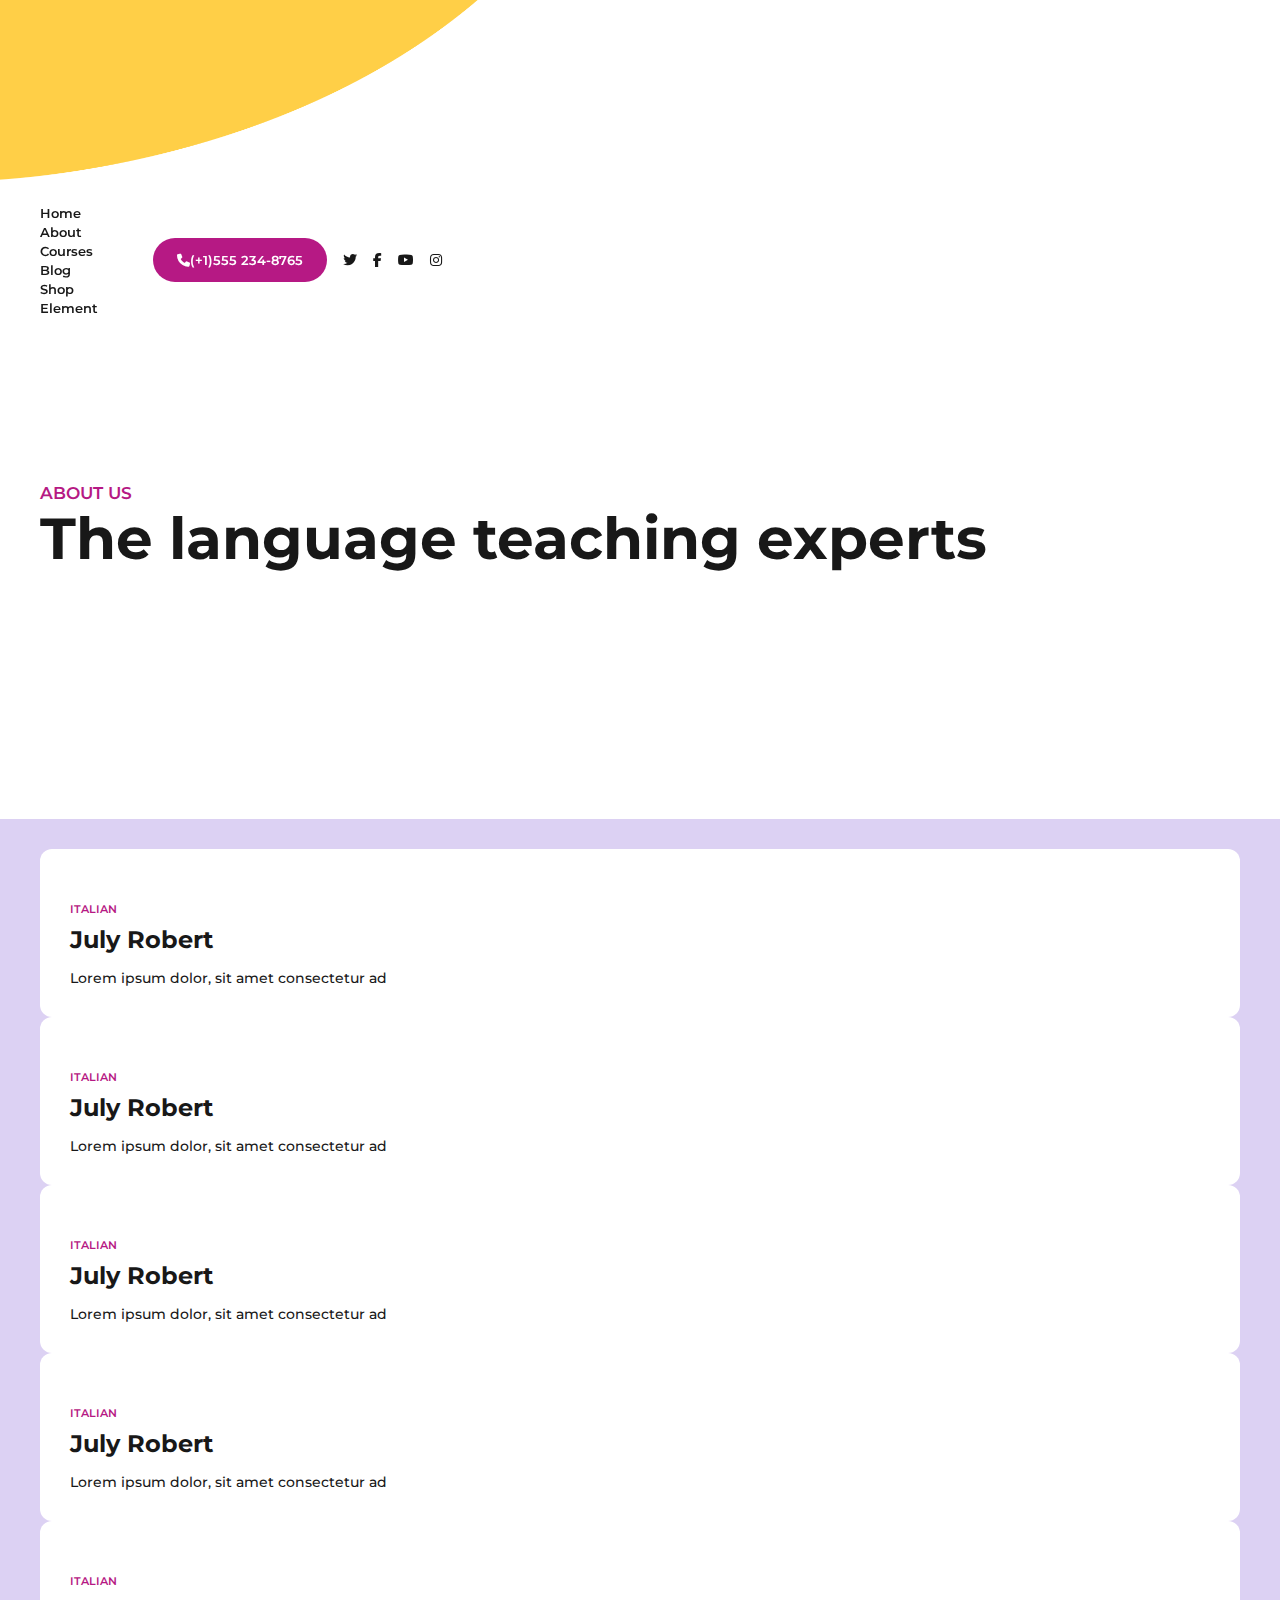
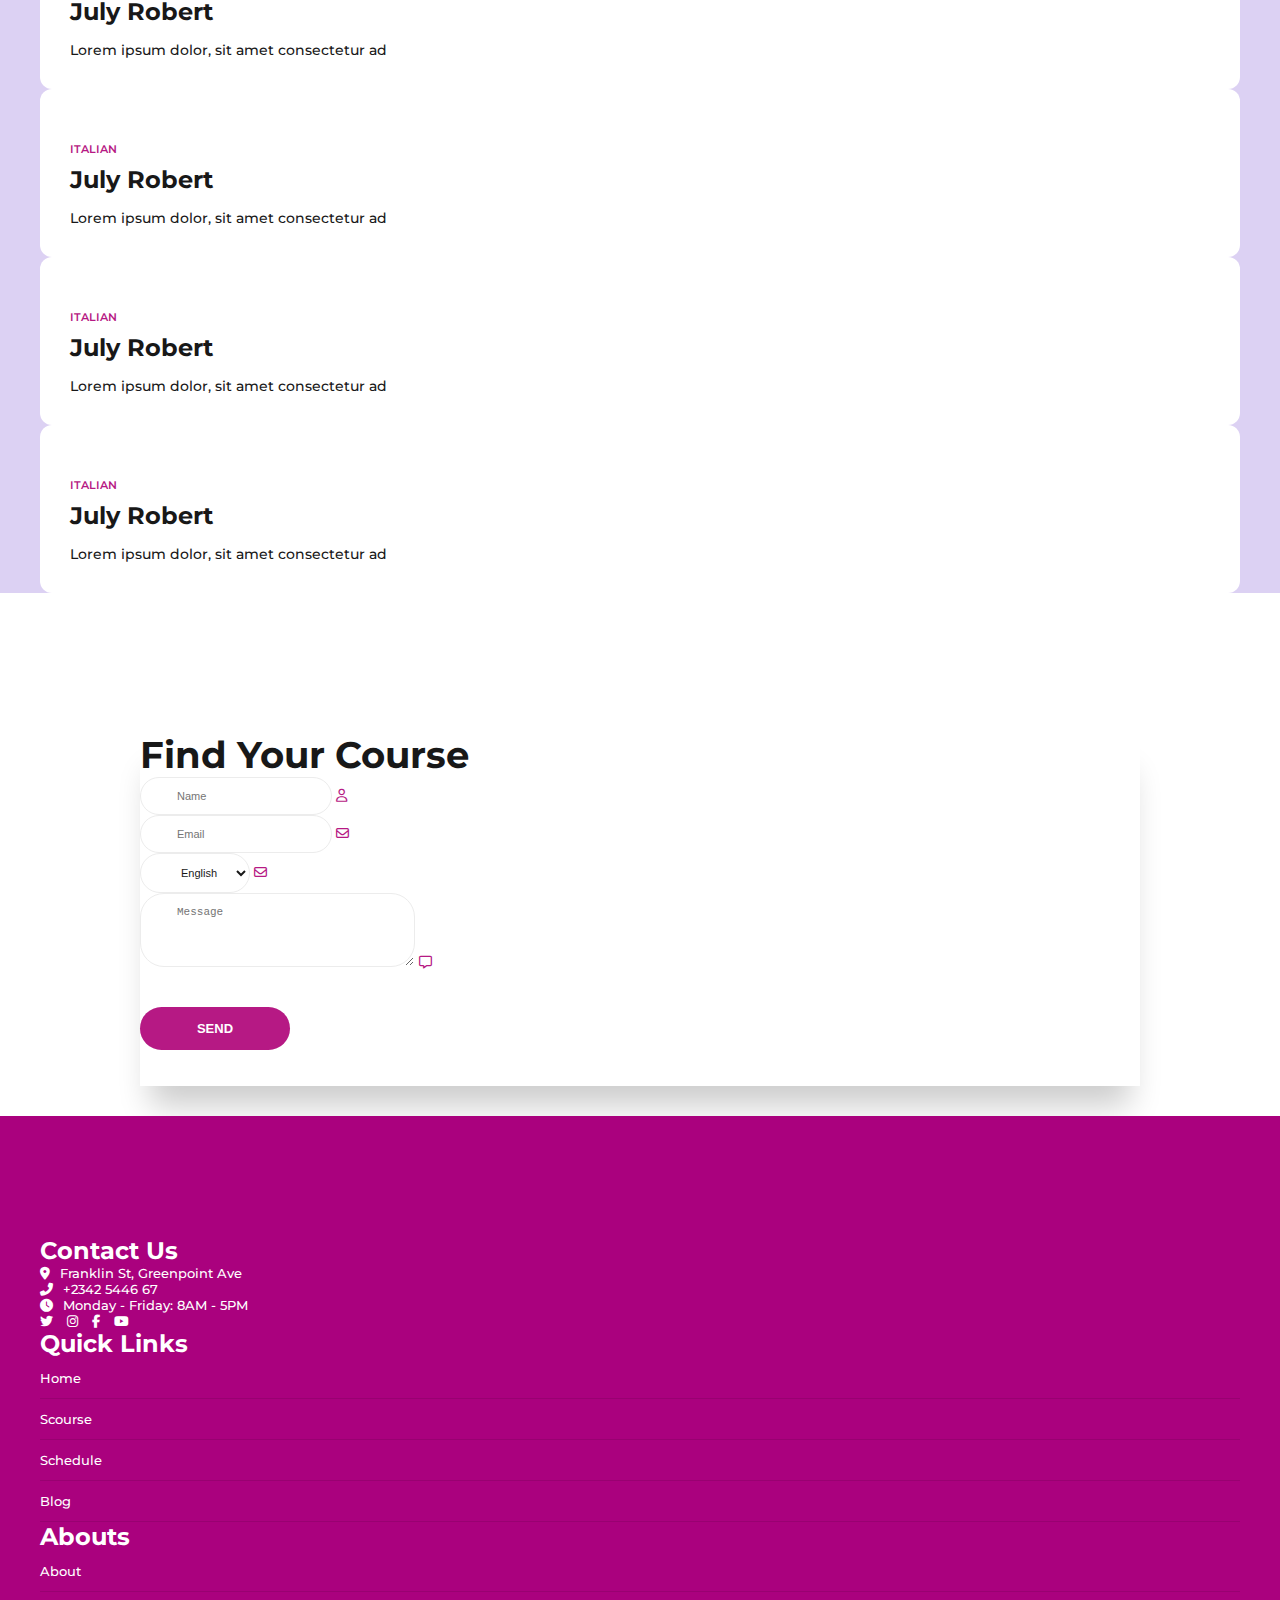
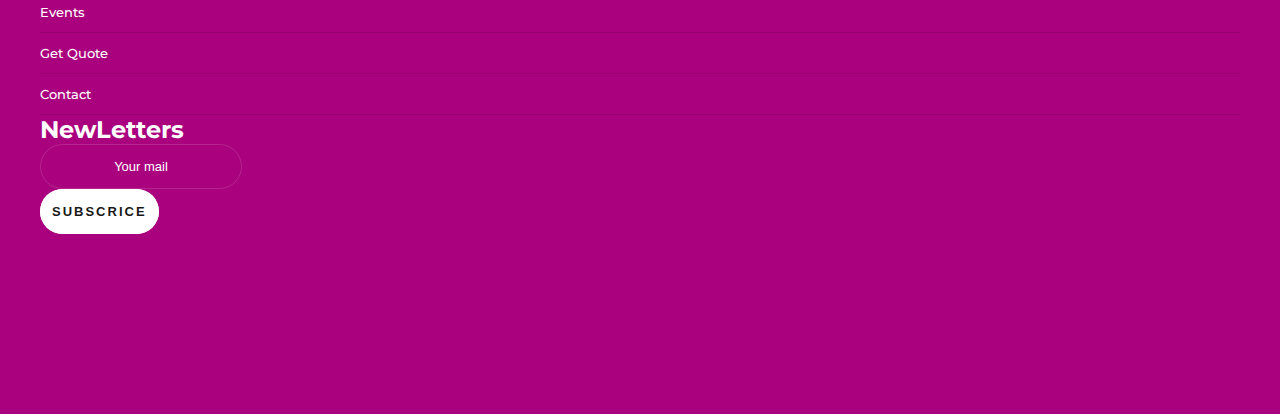
==== commit 42891dad: "repositive navbar" ====
--- a/index.html
+++ b/index.html
@@ -21,6 +21,8 @@
 </head>
 
 <body>
+  <!-----------------  Menu bar -------------------------------->
+  <div class="MenuDropdownBar"></div>
   <!-----------------  Left Wave Background  ------------------>
   <div class="bg-header-wave position-absolute">
     <img src="./img/yellow_top_wave_01.png" alt="" />
@@ -35,12 +37,12 @@
               <a class="navbar-brand" href="#">
                 <img id="logo" class="main-logo" src="./img/crest.png" alt="" />
               </a>
-              <button class="navbar-toggler" type="button" data-bs-toggle="collapse"
+              <!-- <button class="navbar-toggler" type="button" data-bs-toggle="collapse"
                 data-bs-target="#navbarSupportedContent" aria-controls="navbarSupportedContent" aria-expanded="false"
                 aria-label="Toggle navigation">
                 <span class="navbar-toggler-icon"></span>
-              </button>
-              <div class="collapse navbar-collapse" id="navbarSupportedContent">
+              </button> -->
+              <div class="collapse_ navbar-collapse_" id="navbarSupportedContent">
                 <ul class="navbar-nav ms-auto mb-2 mb-lg-0">
                   <li class="nav-item position-relative ">
                     <a class="nav-link " aria-current="page" href="#">Home</a>
@@ -303,16 +305,16 @@
       <div class="wrapper-cover-top position-relative">
         <div class="container">
           <div class="wrapprer-containt-top">
-            <div class="d-flex h-100">
-              <div class="col-6 wrap-left-content">
+            <div class="d-flex h-100 flex-column flex-lg-row">
+              <div class="col-lg-6 col-12  wrap-left-content">
                 <div>
                   <h5>ABOUT US</h5>
                   <h1>The language teaching experts</h1>
                 </div>
               </div>
-              <div class="col-6">
+              <div class="col-lg-6 col-12">
                 <div>
-                  <img src="./img/hero_team.png" alt="">
+                  <img class="w-100 wrapper-bg" src="./img/hero_team.png" alt="">
                 </div>
               </div>
             </div>
@@ -326,105 +328,105 @@
         <div class="container">
           <div class="wrapper-containt-bottom">
             <div class="d-flex flex-wrap">
-              <div class="col-3 px-3 pb-5">
-                <div class="cards">
-                  <div class="card-view">
-                    <div class="avatar">
-                      <img class="w-100 scale-ava" src="./img/teacher_1.jpg" alt="">
-                    </div>
-                    <div class="info text-center">
-                      <span class="country">ITALIAN</span>
-                      <h4 class="name">July Robert</h4>
-                      <p class="criteria">Lorem ipsum dolor, sit amet consectetur ad</p>
-                    </div>
-                  </div>
-                </div>
-              </div>
-              <div class="col-3 px-3 pb-5">
-                <div class="cards">
-                  <div class="card-view">
-                    <div class="avatar">
-                      <img class="w-100 scale-ava" src="./img/teacher_1.jpg" alt="">
-                    </div>
-                    <div class="info text-center">
-                      <span class="country">ITALIAN</span>
-                      <h4 class="name">July Robert</h4>
-                      <p class="criteria">Lorem ipsum dolor, sit amet consectetur ad</p>
-                    </div>
-                  </div>
-                </div>
-              </div>
-              <div class="col-3 px-3 pb-5">
-                <div class="cards">
-                  <div class="card-view">
-                    <div class="avatar">
-                      <img class="w-100 scale-ava" src="./img/teacher_1.jpg" alt="">
-                    </div>
-                    <div class="info text-center">
-                      <span class="country">ITALIAN</span>
-                      <h4 class="name">July Robert</h4>
-                      <p class="criteria">Lorem ipsum dolor, sit amet consectetur ad</p>
-                    </div>
-                  </div>
-                </div>
-              </div>
-              <div class="col-3 px-3 pb-5">
-                <div class="cards">
-                  <div class="card-view">
-                    <div class="avatar">
-                      <img class="w-100 scale-ava" src="./img/teacher_1.jpg" alt="">
-                    </div>
-                    <div class="info text-center">
-                      <span class="country">ITALIAN</span>
-                      <h4 class="name">July Robert</h4>
-                      <p class="criteria">Lorem ipsum dolor, sit amet consectetur ad</p>
-                    </div>
-                  </div>
-                </div>
-              </div>
-              <div class="col-3 px-3">
-                <div class="cards">
-                  <div class="card-view">
-                    <div class="avatar">
-                      <img class="w-100 scale-ava" src="./img/teacher_1.jpg" alt="">
-                    </div>
-                    <div class="info text-center">
-                      <span class="country">ITALIAN</span>
-                      <h4 class="name">July Robert</h4>
-                      <p class="criteria">Lorem ipsum dolor, sit amet consectetur ad</p>
-                    </div>
-                  </div>
-                </div>
-              </div>
-              <div class="col-3 px-3">
-                <div class="cards">
-                  <div class="card-view">
-                    <div class="avatar">
-                      <img class="w-100 scale-ava" src="./img/teacher_1.jpg" alt="">
-                    </div>
-                    <div class="info text-center">
-                      <span class="country">ITALIAN</span>
-                      <h4 class="name">July Robert</h4>
-                      <p class="criteria">Lorem ipsum dolor, sit amet consectetur ad</p>
-                    </div>
-                  </div>
-                </div>
-              </div>
-              <div class="col-3 px-3">
-                <div class="cards">
-                  <div class="card-view">
-                    <div class="avatar">
-                      <img class="w-100 scale-ava" src="./img/teacher_1.jpg" alt="">
-                    </div>
-                    <div class="info text-center">
-                      <span class="country">ITALIAN</span>
-                      <h4 class="name">July Robert</h4>
-                      <p class="criteria">Lorem ipsum dolor, sit amet consectetur ad</p>
-                    </div>
-                  </div>
-                </div>
-              </div>
-              <div class="col-3 px-3">
+              <div class="col-12 col-sm-6 col-lg-3 col-sm-6 col-12 px-sm-4 px-3 pb-5">
+                <div class="cards">
+                  <div class="card-view">
+                    <div class="avatar">
+                      <img class="w-100 scale-ava" src="./img/teacher_1.jpg" alt="">
+                    </div>
+                    <div class="info text-center">
+                      <span class="country">ITALIAN</span>
+                      <h4 class="name">July Robert</h4>
+                      <p class="criteria">Lorem ipsum dolor, sit amet consectetur ad</p>
+                    </div>
+                  </div>
+                </div>
+              </div>
+              <div class="col-12 col-sm-6 col-lg-3 px-3 pb-5 ">
+                <div class="cards">
+                  <div class="card-view">
+                    <div class="avatar">
+                      <img class="w-100 scale-ava" src="./img/teacher_1.jpg" alt="">
+                    </div>
+                    <div class="info text-center">
+                      <span class="country">ITALIAN</span>
+                      <h4 class="name">July Robert</h4>
+                      <p class="criteria">Lorem ipsum dolor, sit amet consectetur ad</p>
+                    </div>
+                  </div>
+                </div>
+              </div>
+              <div class="col-12 col-sm-6 col-lg-3 px-3 pb-5">
+                <div class="cards">
+                  <div class="card-view">
+                    <div class="avatar">
+                      <img class="w-100 scale-ava" src="./img/teacher_1.jpg" alt="">
+                    </div>
+                    <div class="info text-center">
+                      <span class="country">ITALIAN</span>
+                      <h4 class="name">July Robert</h4>
+                      <p class="criteria">Lorem ipsum dolor, sit amet consectetur ad</p>
+                    </div>
+                  </div>
+                </div>
+              </div>
+              <div class="col-12 col-sm-6 col-lg-3 px-3 pb-5">
+                <div class="cards">
+                  <div class="card-view">
+                    <div class="avatar">
+                      <img class="w-100 scale-ava" src="./img/teacher_1.jpg" alt="">
+                    </div>
+                    <div class="info text-center">
+                      <span class="country">ITALIAN</span>
+                      <h4 class="name">July Robert</h4>
+                      <p class="criteria">Lorem ipsum dolor, sit amet consectetur ad</p>
+                    </div>
+                  </div>
+                </div>
+              </div>
+              <div class="col-12 col-sm-6 col-lg-3 px-3 pb-5">
+                <div class="cards">
+                  <div class="card-view">
+                    <div class="avatar">
+                      <img class="w-100 scale-ava" src="./img/teacher_1.jpg" alt="">
+                    </div>
+                    <div class="info text-center">
+                      <span class="country">ITALIAN</span>
+                      <h4 class="name">July Robert</h4>
+                      <p class="criteria">Lorem ipsum dolor, sit amet consectetur ad</p>
+                    </div>
+                  </div>
+                </div>
+              </div>
+              <div class="col-12 col-sm-6 col-lg-3 px-3 pb-5">
+                <div class="cards">
+                  <div class="card-view">
+                    <div class="avatar">
+                      <img class="w-100 scale-ava" src="./img/teacher_1.jpg" alt="">
+                    </div>
+                    <div class="info text-center">
+                      <span class="country">ITALIAN</span>
+                      <h4 class="name">July Robert</h4>
+                      <p class="criteria">Lorem ipsum dolor, sit amet consectetur ad</p>
+                    </div>
+                  </div>
+                </div>
+              </div>
+              <div class="col-12 col-sm-6 col-lg-3 px-3 pb-5">
+                <div class="cards">
+                  <div class="card-view">
+                    <div class="avatar">
+                      <img class="w-100 scale-ava" src="./img/teacher_1.jpg" alt="">
+                    </div>
+                    <div class="info text-center">
+                      <span class="country">ITALIAN</span>
+                      <h4 class="name">July Robert</h4>
+                      <p class="criteria">Lorem ipsum dolor, sit amet consectetur ad</p>
+                    </div>
+                  </div>
+                </div>
+              </div>
+              <div class="col-12 col-sm-6 col-lg-3 px-3">
                 <div class="cards">
                   <div class="card-view">
                     <div class="avatar">
@@ -454,22 +456,26 @@
     <div class="contact-cover position-relative">
       <div class="container">
         <div class="contact-cell">
-          <div class="d-flex">
-            <div class="col-7 px-4">
+          <div class="d-flex flex-column flex-lg-row">
+            <div class="col-lg-7 col-12 px-4">
               <div class="contact-inner px-4">
                 <img class="w-100" src="./img/conatct_inner.png" alt="">
               </div>
             </div>
-            <div class="col-5 px-3 rounded-3">
+            <div class="col-lg-5 col-12 px-3 rounded-3">
               <div class="contact-form px-3">
                 <h2 class="pt-4 pb-5">Find Your Course</h2>
                 <div class="form-info">
                   <form class="contact-form" action="">
-                    <div class="d-flex pb-3 position-relative">
-                      <input class="w-50" type="text" placeholder="Name">
-                      <i class="fa-solid fa-user position-absolute"></i>
-                      <input class="w-50" type="text" placeholder="Email">
-                      <i class="fa-solid fa-envelope position-absolute i-email"></i>
+                    <div class="d-flex pb-3 position-relative flex-column">
+                      <div class="col-md-6 col-12 position-relative pe-md-2 pb-3 pb-md-0">
+                        <input class="w-100" type="text" placeholder="Name">
+                        <i class="fa-solid fa-user position-absolute"></i>
+                      </div>
+                      <div class="col-md-6 col-12 position-relative ps-md-2">
+                        <input class="w-100" type="text" placeholder="Email">
+                        <i class="fa-solid fa-envelope position-absolute "></i>
+                      </div>
                     </div>
                     <div class="d-flex pb-3 position-relative">
                       <!-- <input class="w-100" type="text" placeholder="English"> -->
@@ -496,17 +502,17 @@
           </div>
         </div>
       </div>
-      <div class="contact-bottom-wave position-absolute">
-        <img class="w-100" src="./img/accent_bottom_wave_01.png" alt="">
+      <div class="contact-bottom-wave">
+       
       </div>
     </div>
   </section>
   <!---------------------  Fooer  ---------------------->
-  <footer class="footer">
-    <div class="footer-cover">
+  <footer class="footer position-relative">
+    <div class="footer-cover ">
       <div class="container">
-        <div class="d-flex">
-          <div class="col-3">
+        <div class="d-flex flex-wrap">
+          <div class="col-lg-3 col-sm-6 col-12 pb-5 pb-sm-0 px-sm-4 ps-lg-0">
             <div class="footer-info">
               <h4 class="mb-4">Contact Us</h4>
               <div class="mb-2">
@@ -519,50 +525,50 @@
                 <span><i class="fa-solid fa-clock"></i>Monday - Friday: 8AM - 5PM</span>
               </div>
               <div class="info-i">
-                <span><a href=""><i class="fa-brands fa-twitter"></i></a>
-                  <a href=""><i class="fa-brands fa-instagram"></i></a>
-                  <a href=""><i class="fa-brands fa-facebook-f"></i></a>
-                  <a href=""><i class="fa-brands fa-youtube"></i></span></a>
-              </div>
-            </div>
-          </div>
-          <div class="col-3">
+                <span><a class="ft-social-icon" href=""><i class="fa-brands fa-twitter"></i></a>
+                  <a class="ft-social-icon" href=""><i class="fa-brands fa-instagram"></i></a>
+                  <a class="ft-social-icon" href=""><i class="fa-brands fa-facebook-f"></i></a>
+                  <a class="ft-social-icon" href=""><i class="fa-brands fa-youtube"></i></span></a>
+              </div>
+            </div>
+          </div>
+          <div class="col-lg-3 col-sm-6 col-12 pb-5 pb-sm-0 px-sm-4">
             <div class="footer-info">
               <h4 class="mb-4">Quick Links</h4>
               <div class="info-menu pt-0">
-                <span>Home</span>
+               <a class="ft-menu-item" href=""><span>Home</span></a> 
               </div>
               <div class="info-menu">
-                <span>Scourse</span>
+               <a class="ft-menu-item" href=""> <span>Scourse</span></a>
               </div>
               <div class="info-menu">
-                <span>Schedule</span>
+               <a class="ft-menu-item" href=""><span>Schedule</span></a> 
               </div>
               <div class="info-menu">
-                <span>Blog</span>
-              </div>
-            </div>
-          </div>
-          <div class="col-3">
+               <a class="ft-menu-item" href=""><span>Blog</span></a> 
+              </div>
+            </div>
+          </div>
+          <div class="col-lg-3 col-sm-6 col-12 pb-5 pb-sm-0 px-sm-4">
             <div class="footer-info">
               <h4 class="mb-4">Abouts</h4>
               <div class="info-menu pt-0">
-                <span>About</span>
+              <a class="ft-menu-item" href=""><span>About</span></a>  
               </div>
               <div class="info-menu">
-                <span>Events</span>
+               <a class="ft-menu-item" href=""> <span>Events</span></a>
               </div>
               <div class="info-menu">
-                <span>Get Quote</span>
+                <a class="ft-menu-item" href=""><span>Get Quote</span></a>
               </div>
               <div class="info-menu">
-                <span>Contact</span>
-              </div>
-            </div>
-          </div>
-          <div class="col-3">
+               <a class="ft-menu-item" href=""> <span>Contact</span></a>
+              </div>
+            </div>
+          </div>
+          <div class="col-lg-3 col-sm-6 col-12 pb-5 pb-sm-0 px-sm-4 pe-lg-0">
             <div class="footer-info">
-              <h4>New Letters</h4>
+              <h4 class="mb-5">NewLetters</h4>
               <div class="mb-2">
                 <input type="email" placeholder="Your mail" class="w-100 input-ft"></input>
               </div>
@@ -573,6 +579,8 @@
           </div>
         </div>
       </div>
+    </div>
+    <div class="footer-bottom-wave">
     </div>
   </footer>
   <!-- Bootstrap JavaScript Libraries -->
--- a/css/main.css
+++ b/css/main.css
@@ -186,8 +186,20 @@
   background-color: #aa017e;
 }
 
-.footer .col-3 {
-  padding: 0 36px;
+.footer .container {
+  padding-bottom: 60px;
+}
+
+.footer .col-lg-3 {
+  z-index: 3;
+}
+
+.footer .col-lg-3:first-child {
+  padding-left: 0;
+}
+
+.footer .col-lg-3:last-child {
+  padding-right: 0;
 }
 
 .footer .footer-info h4 {
@@ -196,35 +208,44 @@
   font-weight: 700;
 }
 
-.footer .footer-info a, .footer .footer-info div {
+.footer .footer-info a,
+.footer .footer-info div {
   color: #ffffff;
   font-size: 13px;
   font-weight: 500;
 }
 
-.footer .footer-info a i, .footer .footer-info div i {
+.footer .footer-info a .ft-social-icon:hover,
+.footer .footer-info div .ft-social-icon:hover {
+  color: #181818;
+  -webkit-transition: all 0.2s;
+  transition: all 0.2s;
+}
+
+.footer .footer-info a .ft-menu-item:hover,
+.footer .footer-info div .ft-menu-item:hover {
+  opacity: 0.7;
+  -webkit-transition: all 0.2s;
+  transition: all 0.2s;
+}
+
+.footer .footer-info a i,
+.footer .footer-info div i {
   margin-right: 10px;
-  -webkit-transition: all 0.2s;
-  transition: all 0.2s;
-}
-
-.footer .footer-info a:hover {
-  color: #181818;
   -webkit-transition: all 0.2s;
   transition: all 0.2s;
 }
 
 .footer .footer-info .input-ft {
   text-align: center;
-  margin: 0 8px;
   padding: 12px 12px 12px 36px;
   border-radius: 24px;
   border: 1px solid #b6258f;
   background: #aa017e;
   color: #181818;
-  font-size: 11px;
+  font-size: 13px;
   font-weight: 500;
-  padding: 15px 12px 15px 12px;
+  padding: 14px 12px 14px 12px;
   margin: 0;
   -webkit-transition: all 0.5s;
   transition: all 0.5s;
@@ -237,7 +258,24 @@
   transition: all 0.5s;
 }
 
+.footer .footer-info .input-ft::-webkit-input-placeholder {
+  color: #ffffff;
+}
+
+.footer .footer-info .input-ft:-ms-input-placeholder {
+  color: #ffffff;
+}
+
+.footer .footer-info .input-ft::-ms-input-placeholder {
+  color: #ffffff;
+}
+
+.footer .footer-info .input-ft::placeholder {
+  color: #ffffff;
+}
+
 .footer .footer-info .btn-ft {
+  letter-spacing: 2px;
   padding: 14px 55px;
   -webkit-box-shadow: 0 0 0 48px #ffffff inset;
           box-shadow: 0 0 0 48px #ffffff inset;
@@ -265,8 +303,29 @@
   border-bottom: 1px solid #990171;
 }
 
+.footer .footer-bottom-wave {
+  background-image: url("../../img/footer_background.jpg");
+  background-repeat: no-repeat;
+  background-size: cover;
+  background-position: center;
+  width: 100%;
+  position: absolute;
+  bottom: -1px;
+  height: 35vw;
+  bottom: -15px;
+}
+
+.MenuDropdownBar {
+  position: fixed;
+  width: 100%;
+  height: 48px;
+  background: #ffffff;
+  z-index: 99;
+  display: block;
+}
+
 .container {
-  padding: 0;
+  padding: 0 30px;
   max-width: 1200px;
   margin: auto;
 }
@@ -281,6 +340,7 @@
 }
 
 .sticky {
+  display: none;
   position: -webkit-sticky;
   position: sticky;
   top: 0;
@@ -301,6 +361,16 @@
 
 .headerInner {
   width: 100%;
+}
+
+.headerInner .navbar-collapse_ {
+  display: none;
+  -webkit-box-align: center;
+      -ms-flex-align: center;
+          align-items: center;
+  -webkit-box-flex: 1;
+      -ms-flex-positive: 1;
+          flex-grow: 1;
 }
 
 .headerInner .main-logo {
@@ -677,8 +747,23 @@
   }
 }
 
-/* ============ desktop view .end// ============ */
-/* ============ small devices ============ */
+@media screen and (min-width: 1200px) {
+  .headerInner .navbar-collapse_ {
+    display: -webkit-box;
+    display: -ms-flexbox;
+    display: flex;
+  }
+  .MenuDropdownBar {
+    display: none;
+  }
+  .sticky {
+    display: block;
+  }
+  .container {
+    padding: 0 0;
+  }
+}
+
 @media (max-width: 991px) {
   .dropdown-menu .dropdown-menu {
     margin-left: 0.7rem;
@@ -687,13 +772,12 @@
   }
 }
 
-/* ============ small devices .end// ============ */
 .wrapper .wrapper-cover-top {
   padding-bottom: 60px;
 }
 
 .wrapper .wrap-left-content {
-  margin: 200px 0;
+  margin: 2vw 0;
 }
 
 .wrapper .wrap-left-content h5 {
@@ -704,18 +788,19 @@
 
 .wrapper .wrap-left-content h1 {
   color: #181818;
-  font-size: 58px;
+  font-size: 48px;
   font-weight: 700;
 }
 
 .wrapper .wrapper-wave-top-left {
   background-image: url("../../img/Violet_top_left_wave.png");
   background-repeat: no-repeat;
-  background-size: contain;
+  background-size: cover;
+  background-position: center;
   width: 100%;
-  height: 247px;
   position: absolute;
   bottom: -1px;
+  height: 16.25vw;
 }
 
 .wrapper .wrapper-cover-bottom {
@@ -723,19 +808,46 @@
   background-color: #dcd1f3;
 }
 
-.wrapper .wrapper-cover-bottom .col-3 {
+.wrapper .wrapper-cover-bottom .col-lg-3 {
   z-index: 3;
 }
 
 .wrapper .wrapper-wave-bottom-right {
   background-image: url("../../img/Wave_White_bottom_right_shape_01.png");
   background-repeat: no-repeat;
-  background-size: contain;
+  background-size: cover;
+  background-position: center;
   width: 100%;
-  height: 377px;
   position: absolute;
   bottom: -1px;
-  z-index: 1;
+  height: 24.8vw;
+}
+
+@media screen and (min-width: 1200px) {
+  .wrapper .wrap-left-content h1 {
+    font-size: 58px;
+  }
+}
+
+@media screen and (min-width: 992px) {
+  .flex-lg-col {
+    -webkit-box-orient: horizontal;
+    -webkit-box-direction: normal;
+        -ms-flex-direction: row;
+            flex-direction: row;
+  }
+  .wrapper .wrap-left-content {
+    margin: 13vw 0;
+  }
+}
+
+@media screen and (min-width: 768px) {
+  .flex-md-col {
+    -webkit-box-orient: vertical;
+    -webkit-box-direction: normal;
+        -ms-flex-direction: column;
+            flex-direction: column;
+  }
 }
 
 .contact .contact-cover {
@@ -750,10 +862,17 @@
 }
 
 .contact .contact-bottom-wave {
+  background-image: url("../../img/accent_bottom_wave_01.png");
+  background-repeat: no-repeat;
+  background-size: cover;
+  background-position: center;
+  width: 100%;
+  position: absolute;
   bottom: -1px;
-}
-
-.contact .col-5 {
+  height: 25vw;
+}
+
+.contact .col-lg-5 {
   -webkit-box-shadow: 0 30px 30px -10px #00000033;
           box-shadow: 0 30px 30px -10px #00000033;
   z-index: 3;
@@ -761,12 +880,8 @@
   height: 100%;
 }
 
-.contact .col-7 {
+.contact .col-lg-7 {
   z-index: 3;
-}
-
-.contact .contact-form {
-  margin: 0 -8px;
 }
 
 .contact .contact-form h2 {
@@ -778,7 +893,6 @@
 .contact .contact-form input,
 .contact .contact-form textarea,
 .contact .contact-form select {
-  margin: 0 8px;
   padding: 12px 12px 12px 36px;
   border-radius: 24px;
   border: 1px solid #ececec;
@@ -807,11 +921,23 @@
   left: 24px;
 }
 
-.contact .contact-form .i-email {
-  left: 56%;
-}
-
 .contact .contact-form .btn-form {
   padding: 36px 0;
 }
+
+.contact .contact-form .btn-form .btn-primary {
+  width: 100%;
+}
+
+@media screen and (min-width: 768px) {
+  .contact .contact-form .d-flex {
+    -webkit-box-orient: horizontal !important;
+    -webkit-box-direction: normal !important;
+        -ms-flex-direction: row !important;
+            flex-direction: row !important;
+  }
+  .contact .contact-form .btn-form .btn-primary {
+    width: 150px;
+  }
+}
 /*# sourceMappingURL=main.css.map */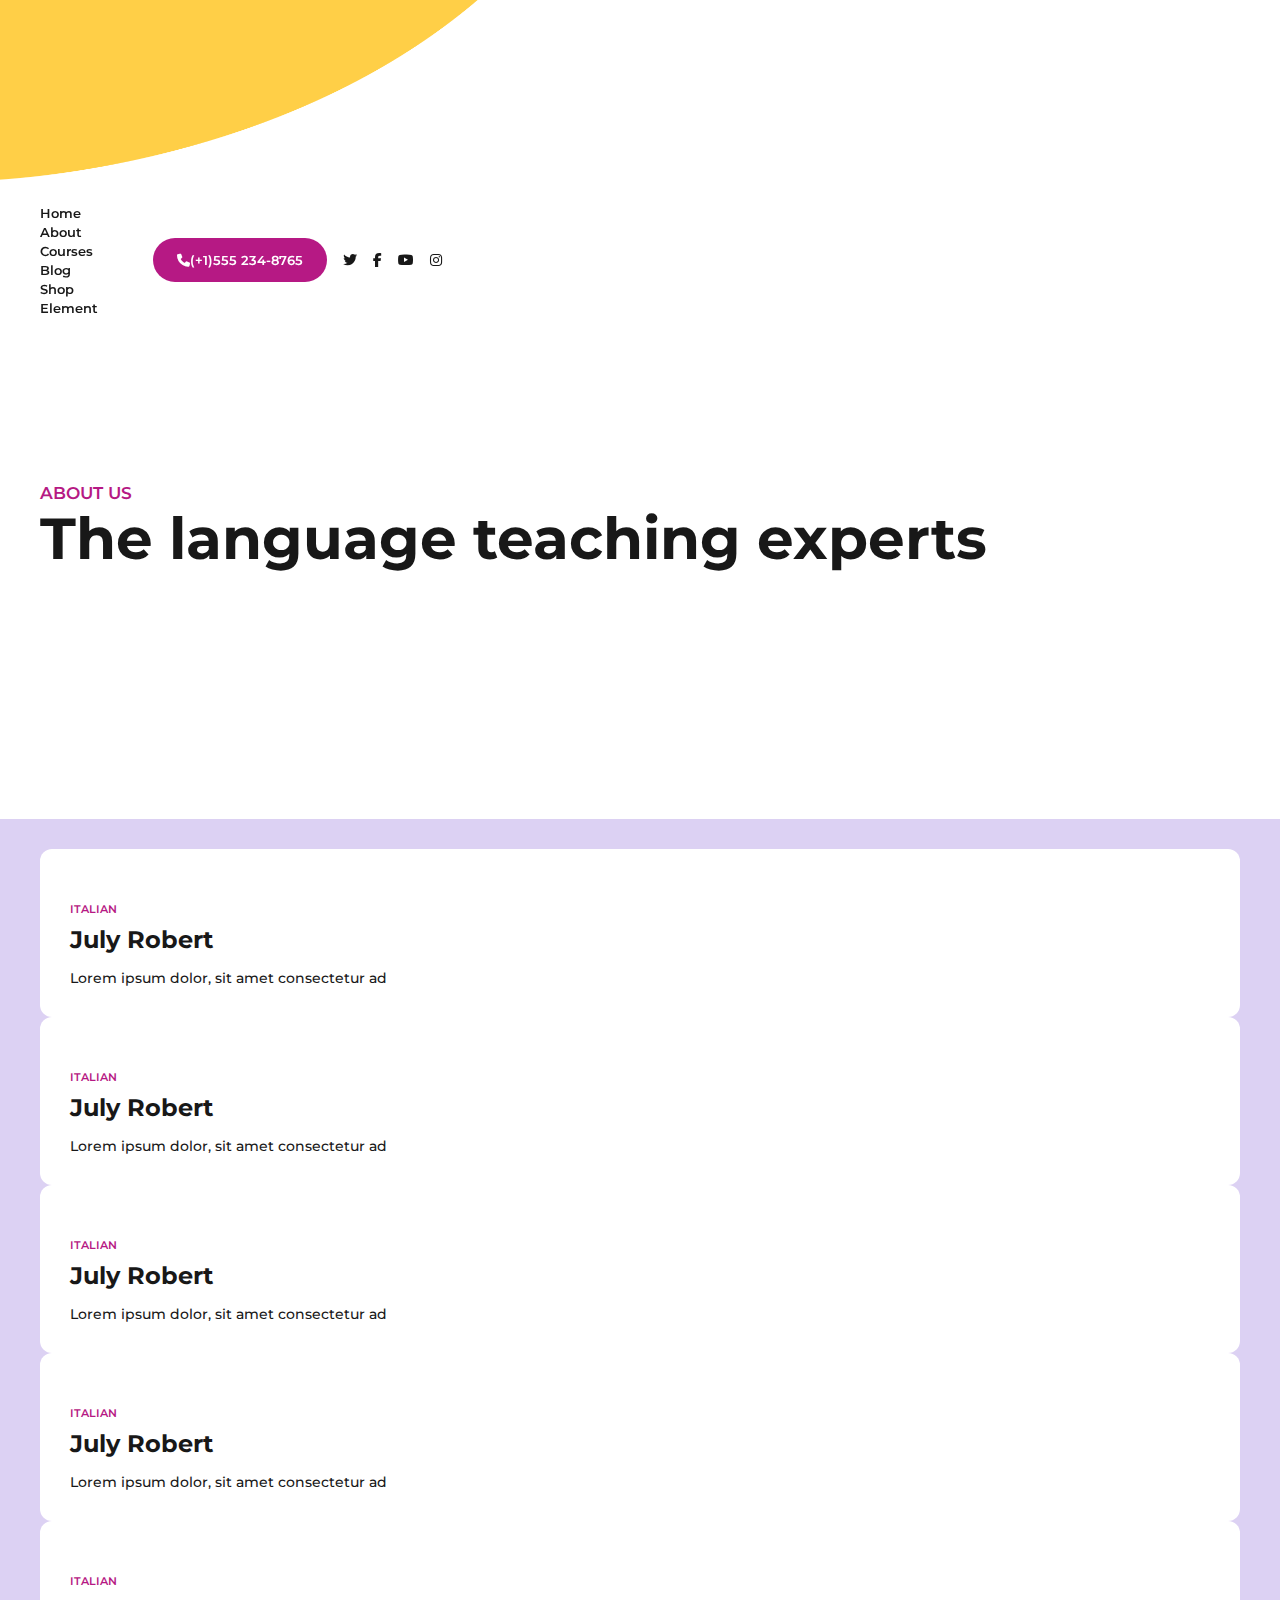
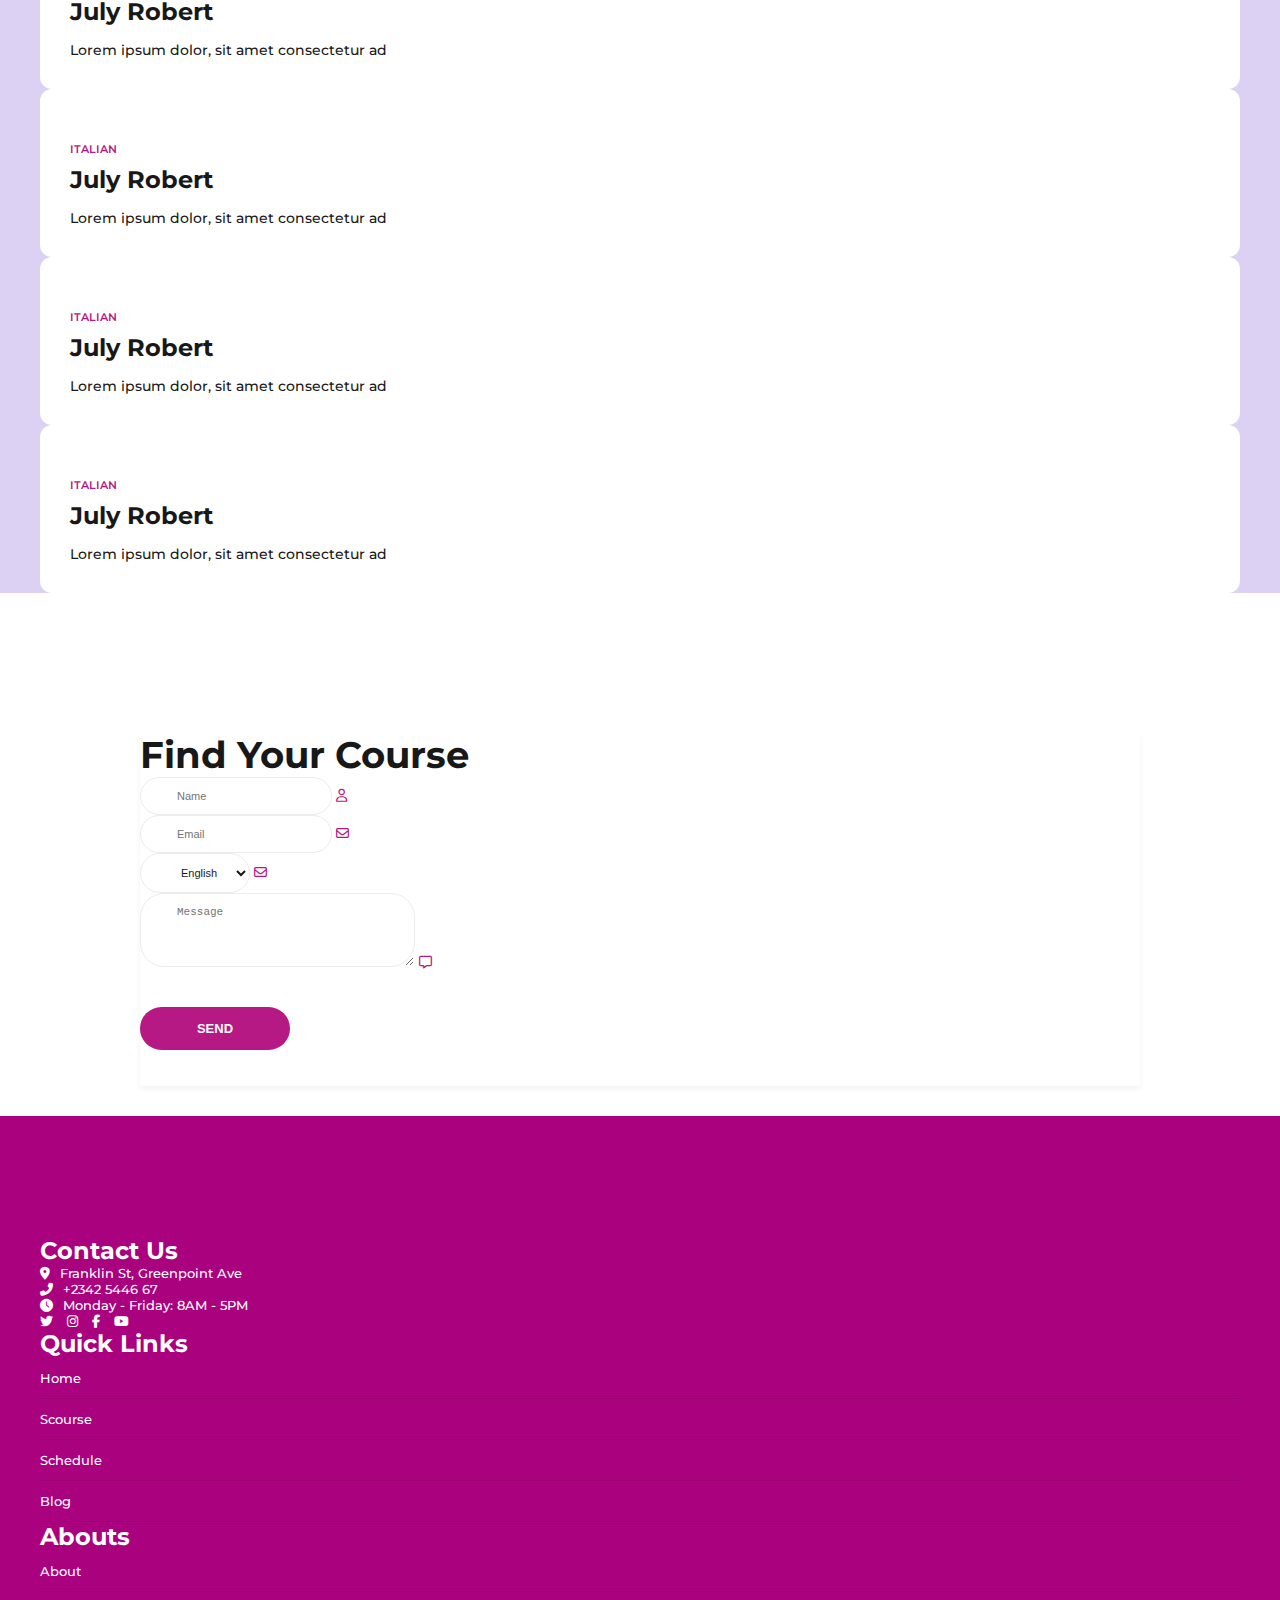
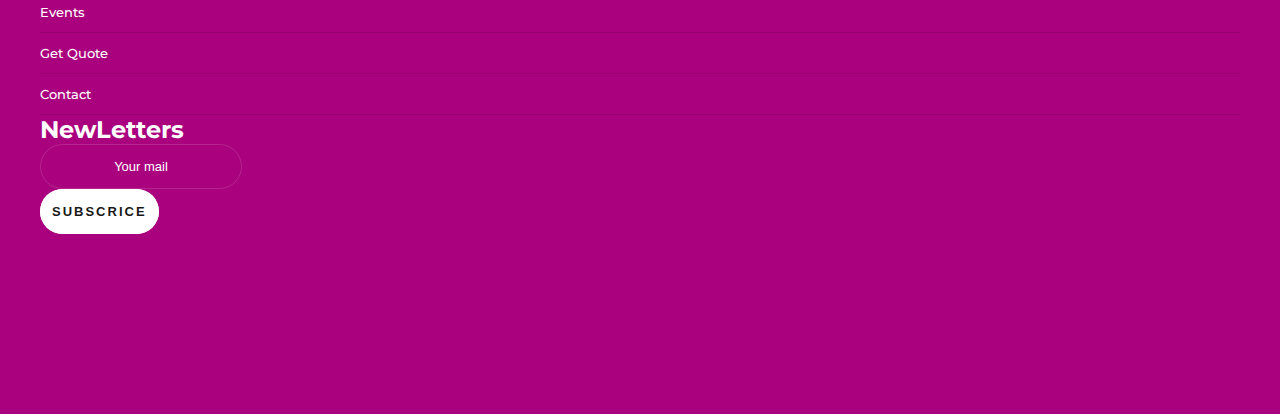
==== commit 6519108e: "fix box-shadow" ====
--- a/index.html
+++ b/index.html
@@ -21,8 +21,53 @@
 </head>
 
 <body>
-  <!-----------------  Menu bar -------------------------------->
-  <div class="MenuDropdownBar"></div>
+  <!-----------------  Slidebar -------------------------------->
+  <div class="slidebar ">
+    <div class="container">
+      <div class="slide-dropdown-icon d-flex  position-relative">
+        <button onclick="showMenu()"> <i id="icon-close" class="fa-solid fa-bars me-2 position-absolute"></i></button>
+        <div class="">
+          <img class="position-absolute" src="./img/crest.png" alt="">
+        </div>
+      </div>
+      <div id="show" class="slide-dropdown-menu position-absolute px-4">
+        <div class="d-flex flex-column align-items-center">
+          <div class="slide-logo mb-5">
+            <img src="./img/crest.png" alt="">
+          </div>
+          <div class="slide-menu">
+            <ul>
+              <li class="py-2"><a href="">Home</a></li>
+              <li class="py-2"><a href="">About</a></li>
+              <li class="py-2"><a href="">Course</a></li>
+              <li class="py-2"><a href="">Blog</a></li>
+              <li class="py-2"><a href="">Shop</a></li>
+              <li class="py-2"><a href="">Element</a></li>
+            </ul>
+          </div>
+          <div class="slide-contact d-flex flex-column align-items-center">
+            <a class="phone-icon pb-4" href="">
+              <span class="span-primary"><i class="fa-solid fa-phone"></i>(+1)555 234-8765</span>
+            </a>
+            <div class="d-flex pb-4">
+              <a class="px-1" href="">
+                <i class="fa-brands fa-twitter"></i>
+              </a>
+              <a class="px-1" href="">
+                <i class="fa-brands fa-facebook-f"></i>
+              </a>
+              <a class="px-1" href="">
+                <i class="fa-brands fa-youtube"></i>
+              </a>
+              <a class="px-1" href="">
+                <i class="fa-brands fa-instagram"></i>
+              </a>
+            </div>
+          </div>
+        </div>
+      </div>
+    </div>
+  </div>
   <!-----------------  Left Wave Background  ------------------>
   <div class="bg-header-wave position-absolute">
     <img src="./img/yellow_top_wave_01.png" alt="" />
@@ -328,7 +373,7 @@
         <div class="container">
           <div class="wrapper-containt-bottom">
             <div class="d-flex flex-wrap">
-              <div class="col-12 col-sm-6 col-lg-3 col-sm-6 col-12 px-sm-4 px-3 pb-5">
+              <div class="col-12 col-sm-6 col-lg-3 col-sm-6 col-12 px-3 pb-5">
                 <div class="cards">
                   <div class="card-view">
                     <div class="avatar">
@@ -384,35 +429,35 @@
                   </div>
                 </div>
               </div>
-              <div class="col-12 col-sm-6 col-lg-3 px-3 pb-5">
-                <div class="cards">
-                  <div class="card-view">
-                    <div class="avatar">
-                      <img class="w-100 scale-ava" src="./img/teacher_1.jpg" alt="">
-                    </div>
-                    <div class="info text-center">
-                      <span class="country">ITALIAN</span>
-                      <h4 class="name">July Robert</h4>
-                      <p class="criteria">Lorem ipsum dolor, sit amet consectetur ad</p>
-                    </div>
-                  </div>
-                </div>
-              </div>
-              <div class="col-12 col-sm-6 col-lg-3 px-3 pb-5">
-                <div class="cards">
-                  <div class="card-view">
-                    <div class="avatar">
-                      <img class="w-100 scale-ava" src="./img/teacher_1.jpg" alt="">
-                    </div>
-                    <div class="info text-center">
-                      <span class="country">ITALIAN</span>
-                      <h4 class="name">July Robert</h4>
-                      <p class="criteria">Lorem ipsum dolor, sit amet consectetur ad</p>
-                    </div>
-                  </div>
-                </div>
-              </div>
-              <div class="col-12 col-sm-6 col-lg-3 px-3 pb-5">
+              <div class="col-12 col-sm-6 col-lg-3 px-3 pb-5 pb-lg-0">
+                <div class="cards">
+                  <div class="card-view">
+                    <div class="avatar">
+                      <img class="w-100 scale-ava" src="./img/teacher_1.jpg" alt="">
+                    </div>
+                    <div class="info text-center">
+                      <span class="country">ITALIAN</span>
+                      <h4 class="name">July Robert</h4>
+                      <p class="criteria">Lorem ipsum dolor, sit amet consectetur ad</p>
+                    </div>
+                  </div>
+                </div>
+              </div>
+              <div class="col-12 col-sm-6 col-lg-3 px-3 pb-5 pb-lg-0">
+                <div class="cards">
+                  <div class="card-view">
+                    <div class="avatar">
+                      <img class="w-100 scale-ava" src="./img/teacher_1.jpg" alt="">
+                    </div>
+                    <div class="info text-center">
+                      <span class="country">ITALIAN</span>
+                      <h4 class="name">July Robert</h4>
+                      <p class="criteria">Lorem ipsum dolor, sit amet consectetur ad</p>
+                    </div>
+                  </div>
+                </div>
+              </div>
+              <div class="col-12 col-sm-6 col-lg-3 px-3 pb-5 pb-sm-0">
                 <div class="cards">
                   <div class="card-view">
                     <div class="avatar">
@@ -503,7 +548,7 @@
         </div>
       </div>
       <div class="contact-bottom-wave">
-       
+
       </div>
     </div>
   </section>
@@ -512,7 +557,7 @@
     <div class="footer-cover ">
       <div class="container">
         <div class="d-flex flex-wrap">
-          <div class="col-lg-3 col-sm-6 col-12 pb-5 pb-sm-0 px-sm-4 ps-lg-0">
+          <div class="col-lg-3 col-sm-6 col-12 pb-5 pb-lg-0 px-sm-4 ps-lg-0">
             <div class="footer-info">
               <h4 class="mb-4">Contact Us</h4>
               <div class="mb-2">
@@ -532,41 +577,41 @@
               </div>
             </div>
           </div>
-          <div class="col-lg-3 col-sm-6 col-12 pb-5 pb-sm-0 px-sm-4">
+          <div class="col-lg-3 col-sm-6 col-12 pb-5 pb-lg-0 px-sm-4">
             <div class="footer-info">
               <h4 class="mb-4">Quick Links</h4>
               <div class="info-menu pt-0">
-               <a class="ft-menu-item" href=""><span>Home</span></a> 
+                <a class="ft-menu-item" href=""><span>Home</span></a>
               </div>
               <div class="info-menu">
-               <a class="ft-menu-item" href=""> <span>Scourse</span></a>
+                <a class="ft-menu-item" href=""> <span>Scourse</span></a>
               </div>
               <div class="info-menu">
-               <a class="ft-menu-item" href=""><span>Schedule</span></a> 
+                <a class="ft-menu-item" href=""><span>Schedule</span></a>
               </div>
               <div class="info-menu">
-               <a class="ft-menu-item" href=""><span>Blog</span></a> 
-              </div>
-            </div>
-          </div>
-          <div class="col-lg-3 col-sm-6 col-12 pb-5 pb-sm-0 px-sm-4">
+                <a class="ft-menu-item" href=""><span>Blog</span></a>
+              </div>
+            </div>
+          </div>
+          <div class="col-lg-3 col-sm-6 col-12 pb-5 pb-lg-0 px-sm-4">
             <div class="footer-info">
               <h4 class="mb-4">Abouts</h4>
               <div class="info-menu pt-0">
-              <a class="ft-menu-item" href=""><span>About</span></a>  
+                <a class="ft-menu-item" href=""><span>About</span></a>
               </div>
               <div class="info-menu">
-               <a class="ft-menu-item" href=""> <span>Events</span></a>
+                <a class="ft-menu-item" href=""> <span>Events</span></a>
               </div>
               <div class="info-menu">
                 <a class="ft-menu-item" href=""><span>Get Quote</span></a>
               </div>
               <div class="info-menu">
-               <a class="ft-menu-item" href=""> <span>Contact</span></a>
-              </div>
-            </div>
-          </div>
-          <div class="col-lg-3 col-sm-6 col-12 pb-5 pb-sm-0 px-sm-4 pe-lg-0">
+                <a class="ft-menu-item" href=""> <span>Contact</span></a>
+              </div>
+            </div>
+          </div>
+          <div class="col-lg-3 col-sm-6 col-12 pb-5 pb-lg-0 px-sm-4 pe-lg-0">
             <div class="footer-info">
               <h4 class="mb-5">NewLetters</h4>
               <div class="mb-2">
@@ -593,6 +638,7 @@
     crossorigin="anonymous"></script>
   <script src="./Js/WindowScroll.js"></script>
   <script src="./Js/DropdownMenu.js"></script>
+  <script src="./Js/showMenu.js"></script>
 </body>
 
 </html>--- a/css/main.css
+++ b/css/main.css
@@ -315,15 +315,6 @@
   bottom: -15px;
 }
 
-.MenuDropdownBar {
-  position: fixed;
-  width: 100%;
-  height: 48px;
-  background: #ffffff;
-  z-index: 99;
-  display: block;
-}
-
 .container {
   padding: 0 30px;
   max-width: 1200px;
@@ -380,6 +371,7 @@
 .headerInner .navbar-brand {
   padding: 0;
   margin: 0;
+  visibility: hidden;
 }
 
 .headerInner .nav-item:hover .show-menu-home,
@@ -436,8 +428,8 @@
   position: absolute;
   width: 220px;
   background-color: #ffffff;
-  -webkit-box-shadow: 0 0px 6px 3px #0000000d;
-          box-shadow: 0 0px 6px 3px #0000000d;
+  -webkit-box-shadow: 0 3px 6px 0 #0000000d;
+          box-shadow: 0 3px 6px 0 #0000000d;
   -webkit-transform: translateX(-50%);
           transform: translateX(-50%);
   -webkit-animation: showMenu 0.3s ease-in;
@@ -753,8 +745,8 @@
     display: -ms-flexbox;
     display: flex;
   }
-  .MenuDropdownBar {
-    display: none;
+  .headerInner .navbar-brand {
+    visibility: visible;
   }
   .sticky {
     display: block;
@@ -873,8 +865,8 @@
 }
 
 .contact .col-lg-5 {
-  -webkit-box-shadow: 0 30px 30px -10px #00000033;
-          box-shadow: 0 30px 30px -10px #00000033;
+  -webkit-box-shadow: 0 3px 6px 0 #0000000d;
+          box-shadow: 0 3px 6px 0 #0000000d;
   z-index: 3;
   background-color: #ffffff;
   height: 100%;
@@ -905,8 +897,8 @@
 .contact .contact-form input:focus-visible,
 .contact .contact-form textarea:focus-visible,
 .contact .contact-form select:focus-visible {
-  -webkit-box-shadow: 0 0 4px 0 #0000001a;
-          box-shadow: 0 0 4px 0 #0000001a;
+  -webkit-box-shadow: 0 3px 6px 0 #0000000d;
+          box-shadow: 0 3px 6px 0 #0000000d;
   border: 1px solid #0000004d;
   outline: 0;
   -webkit-transition: all 0.5s;
@@ -940,4 +932,91 @@
     width: 150px;
   }
 }
+
+.slidebar {
+  position: fixed;
+  width: 100%;
+  height: 48px;
+  background: #ffffff;
+  z-index: 1080;
+  display: block;
+  -webkit-box-shadow: 0 3px 6px 0 #0000000d;
+          box-shadow: 0 3px 6px 0 #0000000d;
+}
+
+.slidebar .slide-dropdown-icon button {
+  background: transparent;
+  border: none;
+}
+
+.slidebar .slide-dropdown-icon button i {
+  color: #b61984;
+  font-size: 24px;
+  font-weight: 13px;
+  top: 12px;
+}
+
+.slidebar .slide-dropdown-icon img {
+  height: 48px;
+  left: 36px;
+}
+
+.slidebar .slide-dropdown-menu {
+  width: 300px;
+  height: 100vh;
+  background: #ffffff;
+  -webkit-box-shadow: 0 3px 6px 0 #0000000d;
+          box-shadow: 0 3px 6px 0 #0000000d;
+  top: 0;
+  left: -600px;
+}
+
+.slidebar .slide-dropdown-menu .slide-menu ul {
+  display: -webkit-box;
+  display: -ms-flexbox;
+  display: flex;
+  -webkit-box-orient: vertical;
+  -webkit-box-direction: normal;
+      -ms-flex-direction: column;
+          flex-direction: column;
+  -webkit-box-align: center;
+      -ms-flex-align: center;
+          align-items: center;
+  padding-left: 0;
+}
+
+.slidebar .slide-dropdown-menu .slide-menu ul a {
+  color: #181818;
+  font-size: 13px;
+  font-weight: 400;
+  -webkit-transition: all 0.2s;
+  transition: all 0.2s;
+}
+
+.slidebar .slide-dropdown-menu .slide-menu ul a:hover {
+  color: #b61984;
+  -webkit-transition: all 0.2s;
+  transition: all 0.2s;
+}
+
+.slidebar .slide-contact .span-primary {
+  color: #ffffff;
+  font-size: 13px;
+  font-weight: 500;
+}
+
+.slidebar .slide-contact .span-primary:hover {
+  color: #b61984;
+  -webkit-box-shadow: 0 0 0 1px #b61984 inset;
+          box-shadow: 0 0 0 1px #b61984 inset;
+  background-color: #ffffff;
+  -webkit-transition: all 0.3s ease;
+  transition: all 0.3s ease;
+}
+
+@media screen and (min-width: 1200px) {
+  .slidebar {
+    display: none;
+  }
+}
 /*# sourceMappingURL=main.css.map */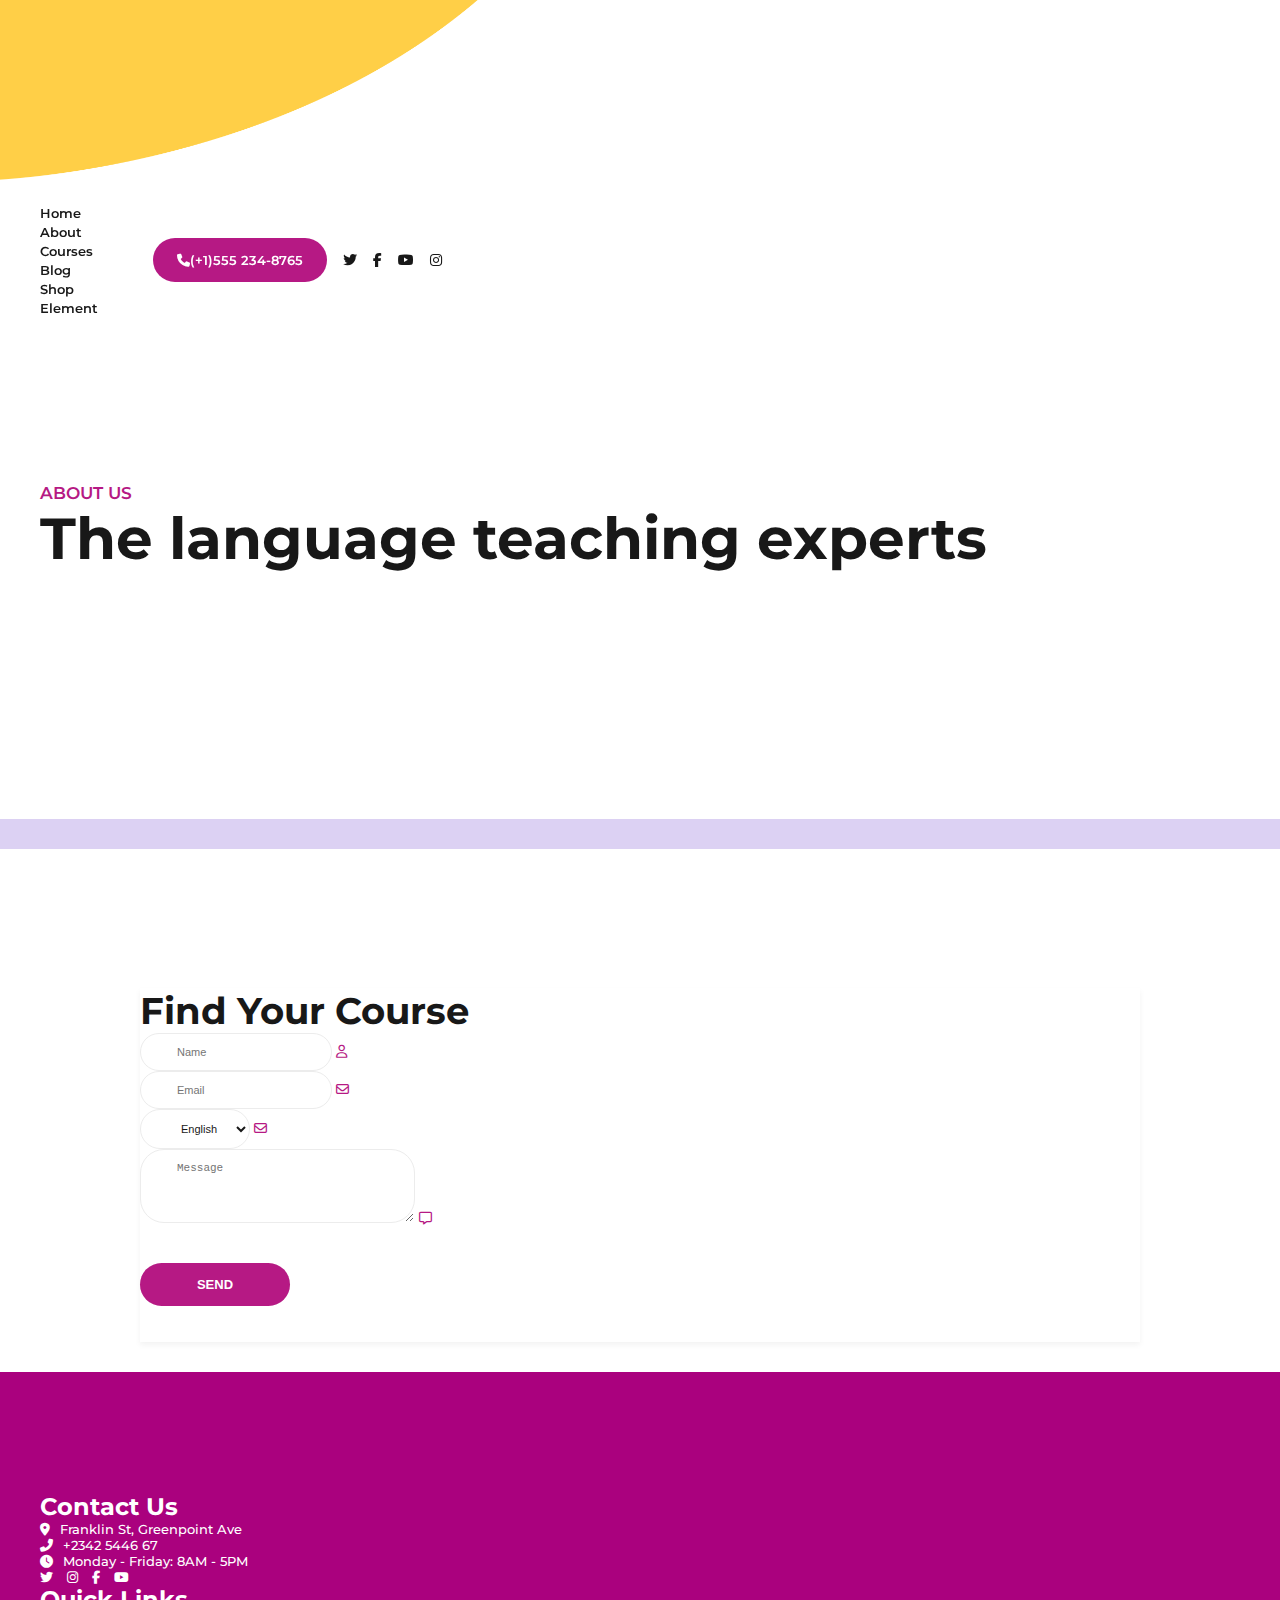
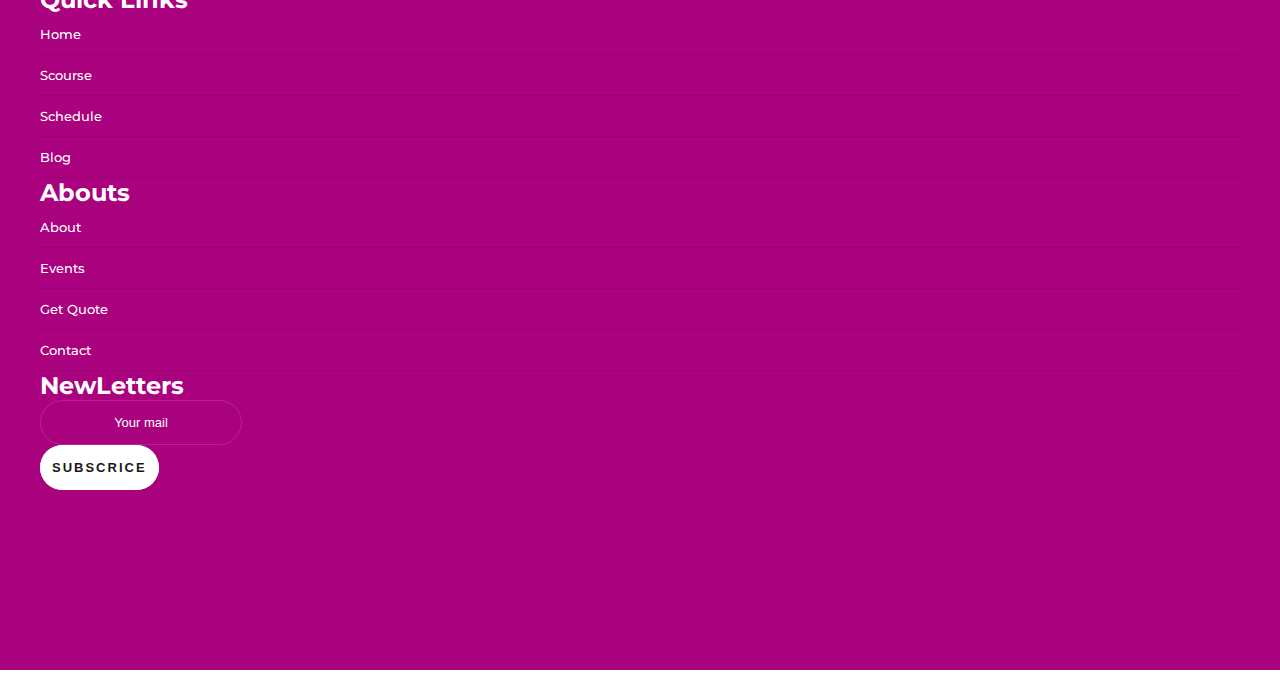
==== commit 6128312e: "remname" ====
--- a/index.html
+++ b/index.html
@@ -1,8 +1,8 @@
 <!DOCTYPE html>
 <html lang="en">
-
+<!-- Rename -->
 <head>
-  <title>Title</title>
+  <title>API</title>
   <!-- Required meta tags -->
   <meta charset="utf-8" />
   <meta name="viewport" content="width=device-width, initial-scale=1, shrink-to-fit=no" />
@@ -38,7 +38,7 @@
           <div class="slide-menu">
             <ul>
               <li class="py-2"><a href="">Home</a></li>
-              <li class="py-2"><a href="">About</a></li>
+              <li class="py-2 "><a class="menu-highlight" href="">About</a></li>
               <li class="py-2"><a href="">Course</a></li>
               <li class="py-2"><a href="">Blog</a></li>
               <li class="py-2"><a href="">Shop</a></li>
@@ -46,20 +46,20 @@
             </ul>
           </div>
           <div class="slide-contact d-flex flex-column align-items-center">
-            <a class="phone-icon pb-4" href="">
+            <a class="phone-icon pb-4 pt-4" href="">
               <span class="span-primary"><i class="fa-solid fa-phone"></i>(+1)555 234-8765</span>
             </a>
             <div class="d-flex pb-4">
-              <a class="px-1" href="">
+              <a class="px-2" href="">
                 <i class="fa-brands fa-twitter"></i>
               </a>
-              <a class="px-1" href="">
+              <a class="px-2" href="">
                 <i class="fa-brands fa-facebook-f"></i>
               </a>
-              <a class="px-1" href="">
+              <a class="px-2" href="">
                 <i class="fa-brands fa-youtube"></i>
               </a>
-              <a class="px-1" href="">
+              <a class="px-2" href="">
                 <i class="fa-brands fa-instagram"></i>
               </a>
             </div>
@@ -372,124 +372,12 @@
       <div class="wrapper-cover-bottom position-relative">
         <div class="container">
           <div class="wrapper-containt-bottom">
-            <div class="d-flex flex-wrap">
-              <div class="col-12 col-sm-6 col-lg-3 col-sm-6 col-12 px-3 pb-5">
-                <div class="cards">
-                  <div class="card-view">
-                    <div class="avatar">
-                      <img class="w-100 scale-ava" src="./img/teacher_1.jpg" alt="">
-                    </div>
-                    <div class="info text-center">
-                      <span class="country">ITALIAN</span>
-                      <h4 class="name">July Robert</h4>
-                      <p class="criteria">Lorem ipsum dolor, sit amet consectetur ad</p>
-                    </div>
-                  </div>
-                </div>
-              </div>
-              <div class="col-12 col-sm-6 col-lg-3 px-3 pb-5 ">
-                <div class="cards">
-                  <div class="card-view">
-                    <div class="avatar">
-                      <img class="w-100 scale-ava" src="./img/teacher_1.jpg" alt="">
-                    </div>
-                    <div class="info text-center">
-                      <span class="country">ITALIAN</span>
-                      <h4 class="name">July Robert</h4>
-                      <p class="criteria">Lorem ipsum dolor, sit amet consectetur ad</p>
-                    </div>
-                  </div>
-                </div>
-              </div>
-              <div class="col-12 col-sm-6 col-lg-3 px-3 pb-5">
-                <div class="cards">
-                  <div class="card-view">
-                    <div class="avatar">
-                      <img class="w-100 scale-ava" src="./img/teacher_1.jpg" alt="">
-                    </div>
-                    <div class="info text-center">
-                      <span class="country">ITALIAN</span>
-                      <h4 class="name">July Robert</h4>
-                      <p class="criteria">Lorem ipsum dolor, sit amet consectetur ad</p>
-                    </div>
-                  </div>
-                </div>
-              </div>
-              <div class="col-12 col-sm-6 col-lg-3 px-3 pb-5">
-                <div class="cards">
-                  <div class="card-view">
-                    <div class="avatar">
-                      <img class="w-100 scale-ava" src="./img/teacher_1.jpg" alt="">
-                    </div>
-                    <div class="info text-center">
-                      <span class="country">ITALIAN</span>
-                      <h4 class="name">July Robert</h4>
-                      <p class="criteria">Lorem ipsum dolor, sit amet consectetur ad</p>
-                    </div>
-                  </div>
-                </div>
-              </div>
-              <div class="col-12 col-sm-6 col-lg-3 px-3 pb-5 pb-lg-0">
-                <div class="cards">
-                  <div class="card-view">
-                    <div class="avatar">
-                      <img class="w-100 scale-ava" src="./img/teacher_1.jpg" alt="">
-                    </div>
-                    <div class="info text-center">
-                      <span class="country">ITALIAN</span>
-                      <h4 class="name">July Robert</h4>
-                      <p class="criteria">Lorem ipsum dolor, sit amet consectetur ad</p>
-                    </div>
-                  </div>
-                </div>
-              </div>
-              <div class="col-12 col-sm-6 col-lg-3 px-3 pb-5 pb-lg-0">
-                <div class="cards">
-                  <div class="card-view">
-                    <div class="avatar">
-                      <img class="w-100 scale-ava" src="./img/teacher_1.jpg" alt="">
-                    </div>
-                    <div class="info text-center">
-                      <span class="country">ITALIAN</span>
-                      <h4 class="name">July Robert</h4>
-                      <p class="criteria">Lorem ipsum dolor, sit amet consectetur ad</p>
-                    </div>
-                  </div>
-                </div>
-              </div>
-              <div class="col-12 col-sm-6 col-lg-3 px-3 pb-5 pb-sm-0">
-                <div class="cards">
-                  <div class="card-view">
-                    <div class="avatar">
-                      <img class="w-100 scale-ava" src="./img/teacher_1.jpg" alt="">
-                    </div>
-                    <div class="info text-center">
-                      <span class="country">ITALIAN</span>
-                      <h4 class="name">July Robert</h4>
-                      <p class="criteria">Lorem ipsum dolor, sit amet consectetur ad</p>
-                    </div>
-                  </div>
-                </div>
-              </div>
-              <div class="col-12 col-sm-6 col-lg-3 px-3">
-                <div class="cards">
-                  <div class="card-view">
-                    <div class="avatar">
-                      <img class="w-100 scale-ava" src="./img/teacher_1.jpg" alt="">
-                    </div>
-                    <div class="info text-center">
-                      <span class="country">ITALIAN</span>
-                      <h4 class="name">July Robert</h4>
-                      <p class="criteria">Lorem ipsum dolor, sit amet consectetur ad</p>
-                    </div>
-                  </div>
-                </div>
-              </div>
+            <div id="webView" class="d-flex flex-wrap">
+              
             </div>
           </div>
         </div>
         <div class="wrapper-wave-bottom-right">
-
         </div>
       </div>
     </div>
@@ -504,7 +392,7 @@
           <div class="d-flex flex-column flex-lg-row">
             <div class="col-lg-7 col-12 px-4">
               <div class="contact-inner px-4">
-                <img class="w-100" src="./img/conatct_inner.png" alt="">
+                <img class="w-100 contact-bg" src="./img/conatct_inner.png" alt="">
               </div>
             </div>
             <div class="col-lg-5 col-12 px-3 rounded-3">
@@ -636,9 +524,13 @@
   <script src="https://cdn.jsdelivr.net/npm/bootstrap@5.2.0-beta1/dist/js/bootstrap.min.js"
     integrity="sha384-kjU+l4N0Yf4ZOJErLsIcvOU2qSb74wXpOhqTvwVx3OElZRweTnQ6d31fXEoRD1Jy"
     crossorigin="anonymous"></script>
-  <script src="./Js/WindowScroll.js"></script>
-  <script src="./Js/DropdownMenu.js"></script>
-  <script src="./Js/showMenu.js"></script>
+    <script src="https://cdn.jsdelivr.net/npm/axios/dist/axios.min.js"></script>
+  <script src="./Js/window/scroll.js"></script>
+  <script src="./Js/window/headerDropdown.js"></script>
+  <script src="./Js/window/showSlidebar.js"></script>
+  <script src="./Js/main/list.js"></script>
+  <script src="./Js/main/api.js"></script>
+  <script src="./Js/main/render.js"></script>
 </body>
 
 </html>